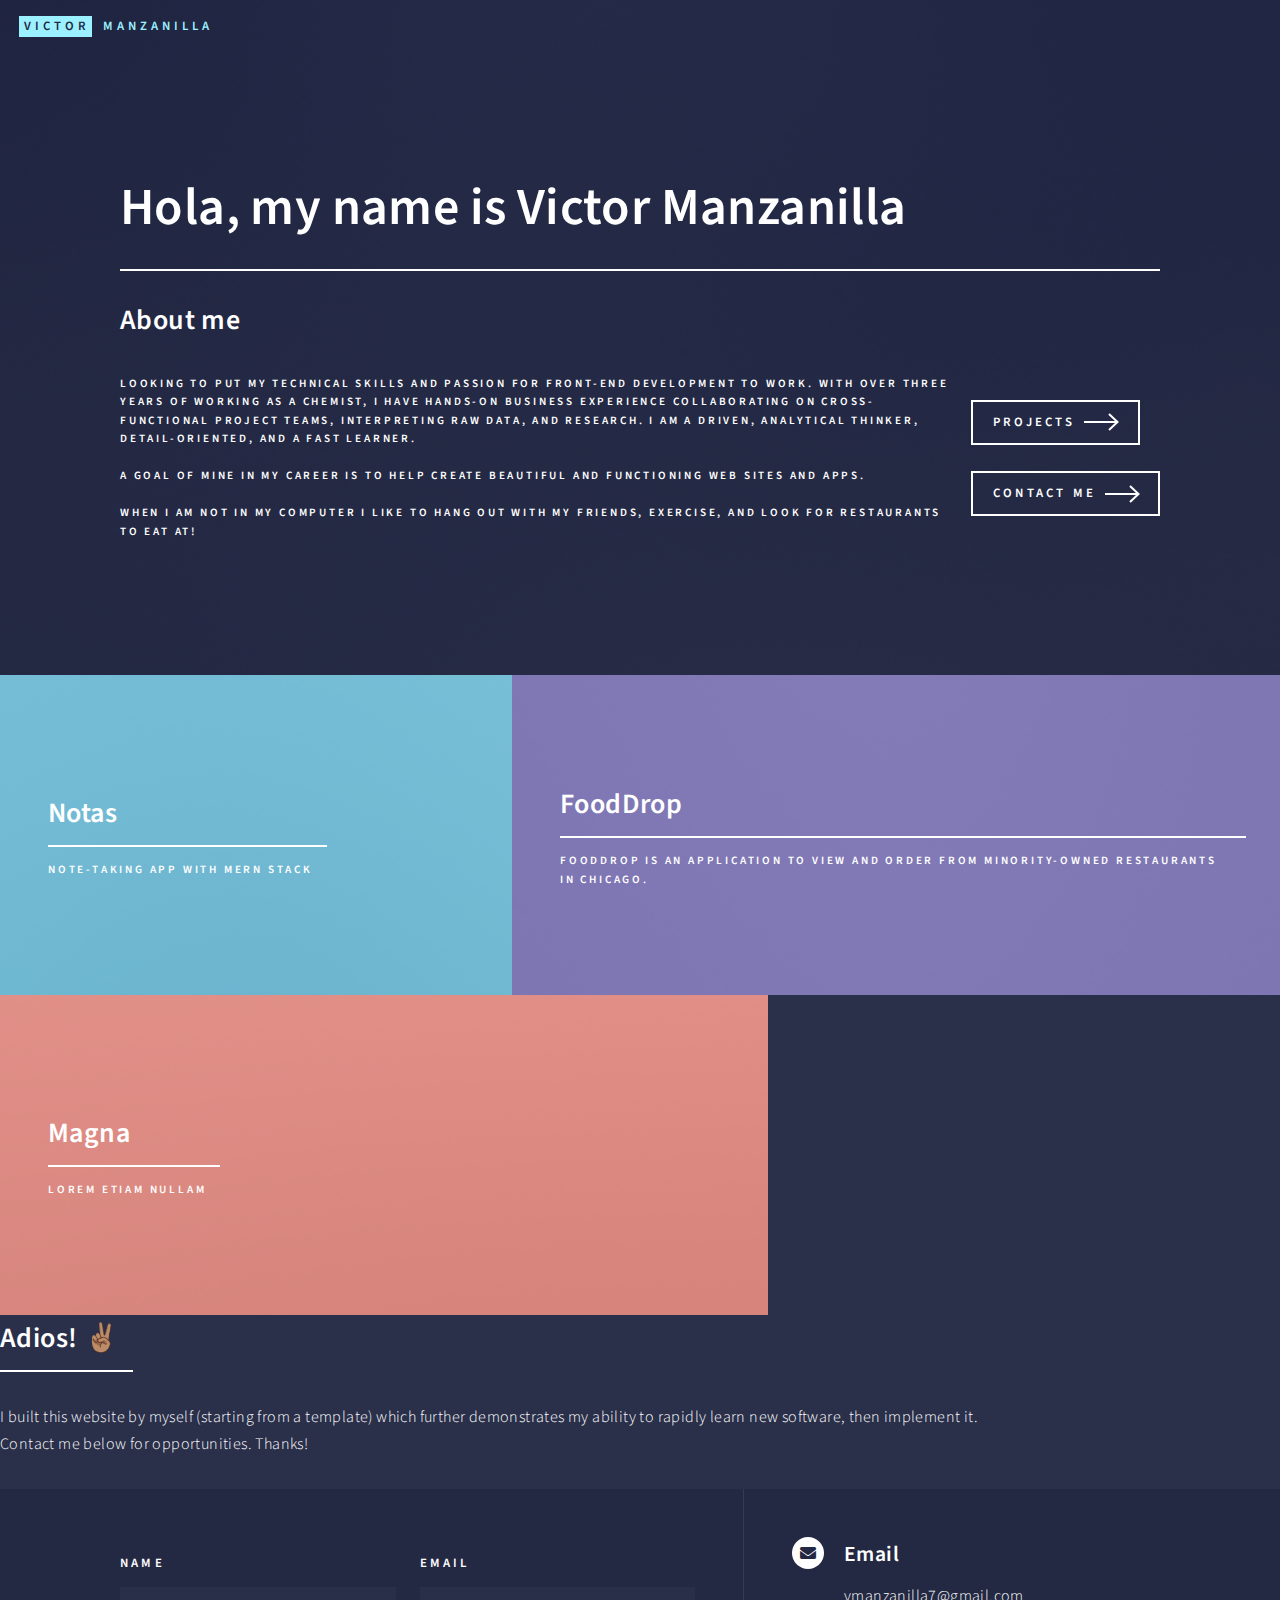
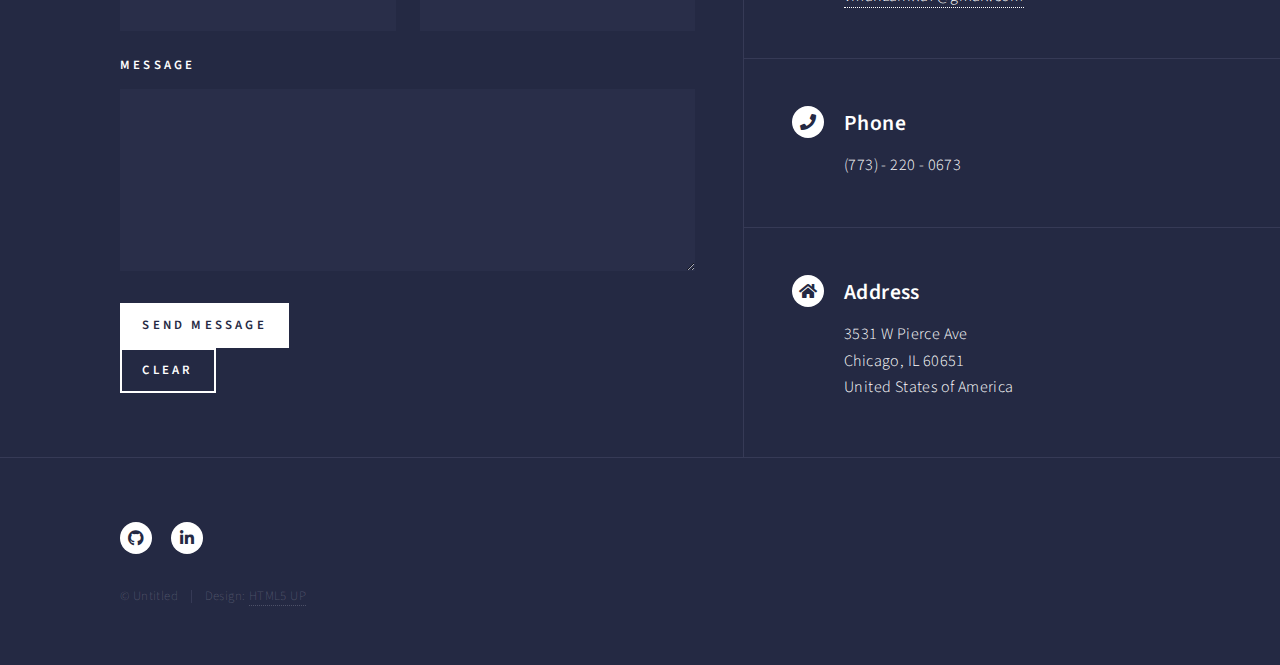
==== index.html @ 7b4463e6 "about me added" ====
<!DOCTYPE HTML>
<!--
	Forty by HTML5 UP
	html5up.net | @ajlkn
	Free for personal and commercial use under the CCA 3.0 license (html5up.net/license)
-->
<html>
	<head>
		<title>Victor Portfolio</title>
		<meta charset="utf-8" />
		<meta name="viewport" content="width=device-width, initial-scale=1, user-scalable=no" />
		<link rel="stylesheet" href="assets/css/main.css" />
		<noscript><link rel="stylesheet" href="assets/css/noscript.css" /></noscript>
	</head>
	<body class="is-preload">

		<!-- Wrapper -->
			<div id="wrapper">

				<!-- Header -->
					<header id="header" class="alt">
						<a href="index.html" class="logo"><strong>Victor</strong> <span>Manzanilla</span></a>
						
					</header>


				<!-- Banner -->
					<section id="banner" class="major">
						<div class="inner">
							<header class="major">
								<h1>Hola, my name is Victor Manzanilla</h1>
								<h2> About me</h2>
							</header>
							<div class="content">
								<p>Looking to put my technical skills and passion for Front-End Development to work. With over three years of working as a chemist, I have hands-on business experience collaborating on cross-functional project teams, interpreting raw data, and research. I am a driven, analytical thinker, detail-oriented, and a fast learner.
								<br/>
								<br/> 
								A goal of mine in my career is to help create beautiful and functioning web sites and apps.
								<br/>
								<br/>
								When I am not in my computer I like to hang out with my friends, exercise, and look for restaurants to eat at!
								</p>
									
								<ul class="actions">
									<li><a href="#one" class="button next scrolly">Projects</a></li>
									<br/>
									<li><a href="#contact" class="button next scrolly">Contact Me</a></li>
								</ul>
							</div>
						</div>
					</section>

				<!-- Main -->
					<div id="main">

						<!-- Projects -->
							<section id="one" class="tiles">
								<article>
									<span class="image">
										<img src="images/pic01.jpg" alt="" />
									</span>
									<header class="major">
										<h3><a href="notas.html" class="link">Notas</a></h3>
										<p>Note-taking app with MERN Stack</p>
									</header>
								</article>
								
								<article>
									<span class="image">
										<img src="images/pic02.jpg" alt="" />
									</span>
									<header class="major">
										<h3><a href="fooddrop.html" class="link">FoodDrop</a></h3>
										<p>Fooddrop is an application to view and order from minority-owned restaurants in Chicago.</p>
									</header>
								</article>

								<article>
									<span class="image">
										<img src="images/pic03.jpg" alt="" />
									</span>
									<header class="major">
										<h3><a href="landing.html" class="link">Magna</a></h3>
										<p>Lorem etiam nullam</p>
									</header>
								</article>

								<!-- <article>
									<span class="image">
										<img src="images/pic04.jpg" alt="" />
									</span>
									<header class="major">
										<h3><a href="landing.html" class="link">Ipsum</a></h3>
										<p>Nisl sed aliquam</p>
									</header>
								</article>
								<article>
									<span class="image">
										<img src="images/pic05.jpg" alt="" />
									</span>
									<header class="major">
										<h3><a href="landing.html" class="link">Consequat</a></h3>
										<p>Ipsum dolor sit amet</p>
									</header>
								</article>
								<article>
									<span class="image">
										<img src="images/pic06.jpg" alt="" />
									</span>
									<header class="major">
										<h3><a href="landing.html" class="link">Etiam</a></h3>
										<p>Feugiat amet tempus</p>
									</header>
								</article>
							</section> -->

						<!-- Adios -->
							<section id="two">
								<div class="inner">
									<header class="major">
										<h2>Adios! ✌🏽</h2>
									</header>
									<p>I built this website by myself (starting from a template) which further demonstrates my ability to rapidly learn new software, then implement it.
										<br>Contact me below for opportunities. Thanks!</p>
									
								</div>
							</section>

					</div>

				<!-- Contact -->
					<section id="contact">
						<div class="inner">
							<section>
								<form method="POST" action="mail.php">
									<div class="fields">
										<div class="field half">
											<label for="name">Name</label>
											<input type="text" name="name" id="name" />
										</div>
										<div class="field half">
											<label for="email">Email</label>
											<input type="text" name="email" id="email" />
										</div>
										<div class="field">
											<label for="message">Message</label>
											<textarea name="message" id="message" rows="6"></textarea>
										</div>
									</div>
									<ul class="actions">
										<li><input type="submit" value="Send Message" class="primary" /></li>
										<li><input type="reset" value="Clear" /></li>
									</ul>
								</form>
							</section>

							<section class="split">
								<section>
									<div class="contact-method">
										<span class="icon solid alt fa-envelope"></span>
										<h3>Email</h3>
										<a href="mailto:vmanzanilla7@gmail.com">vmanzanilla7@gmail.com</a>
									</div>
								</section>
								<section>
									<div class="contact-method">
										<span class="icon solid alt fa-phone"></span>
										<h3>Phone</h3>
										<span>(773) - 220 - 0673</span>
									</div>
								</section>
								<section>
									<div class="contact-method">
										<span class="icon solid alt fa-home"></span>
										<h3>Address</h3>
										<span>3531 W Pierce Ave<br />
										Chicago, IL 60651<br />
										United States of America</span>
									</div>
								</section>
							</section>
						</div>
					</section>

				<!-- Footer -->
					<footer id="footer">
						<div class="inner">
							<ul class="icons">
								<li><a href="#" class="icon brands alt fa-github"><span class="label">GitHub</span></a></li>
								<li><a href="#" class="icon brands alt fa-linkedin-in"><span class="label">LinkedIn</span></a></li>
							</ul>
							<ul class="copyright">
								<li>&copy; Untitled</li><li>Design: <a href="https://html5up.net">HTML5 UP</a></li>
							</ul>
						</div>
					</footer>

			</div>

		<!-- Scripts -->
			<script src="assets/js/jquery.min.js"></script>
			<script src="assets/js/jquery.scrolly.min.js"></script>
			<script src="assets/js/jquery.scrollex.min.js"></script>
			<script src="assets/js/browser.min.js"></script>
			<script src="assets/js/breakpoints.min.js"></script>
			<script src="assets/js/util.js"></script>
			<script src="assets/js/main.js"></script>

	</body>
</html>
---- assets/css/main.css ----
@import url(fontawesome-all.min.css);
@import url("https://fonts.googleapis.com/css?family=Source+Sans+Pro:300,300italic,600,600italic");



html, body, div, span, applet, object,
iframe, h1, h2, h3, h4, h5, h6, p, blockquote,
pre, a, abbr, acronym, address, big, cite,
code, del, dfn, em, img, ins, kbd, q, s, samp,
small, strike, strong, sub, sup, tt, var, b,
u, i, center, dl, dt, dd, ol, ul, li, fieldset,
form, label, legend, table, caption, tbody,
tfoot, thead, tr, th, td, article, aside,
canvas, details, embed, figure, figcaption,
footer, header, hgroup, menu, nav, output, ruby,
section, summary, time, mark, audio, video {
	margin: 0;
	padding: 0;
	border: 0;
	font-size: 100%;
	font: inherit;
	vertical-align: baseline;}

article, aside, details, figcaption, figure,
footer, header, hgroup, menu, nav, section {
	display: block;}

body {
	line-height: 1;
}

ol, ul {
	list-style: none;
}

blockquote, q {
	quotes: none;
}

	blockquote:before, blockquote:after, q:before, q:after {
		content: '';
		content: none;
	}

table {
	border-collapse: collapse;
	border-spacing: 0;
}

body {
	-webkit-text-size-adjust: none;
}

mark {
	background-color: transparent;
	color: inherit;
}

input::-moz-focus-inner {
	border: 0;
	padding: 0;
}

input, select, textarea {
	-moz-appearance: none;
	-webkit-appearance: none;
	-ms-appearance: none;
	appearance: none;
}

/* Basic */

	@-ms-viewport {
		width: device-width;
	}

	body {
		-ms-overflow-style: scrollbar;
	}

	@media screen and (max-width: 480px) {

		html, body {
			min-width: 320px;
		}

	}

	html {
		box-sizing: border-box;
	}

	*, *:before, *:after {
		box-sizing: inherit;
	}

	body {
		background: #242943;
	}

		body.is-preload *, body.is-preload *:before, body.is-preload *:after {
			-moz-animation: none !important;
			-webkit-animation: none !important;
			-ms-animation: none !important;
			animation: none !important;
			-moz-transition: none !important;
			-webkit-transition: none !important;
			-ms-transition: none !important;
			transition: none !important;
		}

/* Type */

	body, input, select, textarea {
		color: #ffffff;
		font-family: "Source Sans Pro", Helvetica, sans-serif;
		font-size: 17pt;
		font-weight: 300;
		letter-spacing: 0.025em;
		line-height: 1.65;
	}

		@media screen and (max-width: 1680px) {

			body, input, select, textarea {
				font-size: 14pt;
			}

		}

		@media screen and (max-width: 1280px) {

			body, input, select, textarea {
				font-size: 12pt;
			}

		}

		@media screen and (max-width: 360px) {

			body, input, select, textarea {
				font-size: 11pt;
			}

		}

	a {
		-moz-transition: color 0.2s ease-in-out, border-bottom-color 0.2s ease-in-out;
		-webkit-transition: color 0.2s ease-in-out, border-bottom-color 0.2s ease-in-out;
		-ms-transition: color 0.2s ease-in-out, border-bottom-color 0.2s ease-in-out;
		transition: color 0.2s ease-in-out, border-bottom-color 0.2s ease-in-out;
		border-bottom: dotted 1px;
		color: inherit;
		text-decoration: none;
	}

		a:hover {
			border-bottom-color: transparent;
			color: #9bf1ff !important;
		}

		a:active {
			color: #53e3fb !important;
		}

	strong, b {
		color: #ffffff;
		font-weight: 600;
	}

	em, i {
		font-style: italic;
	}

	p {
		margin: 0 0 2em 0;
	}

	h1, h2, h3, h4, h5, h6 {
		color: #ffffff;
		font-weight: 600;
		line-height: 1.65;
		margin: 0 0 1em 0;
	}

		h1 a, h2 a, h3 a, h4 a, h5 a, h6 a {
			color: inherit;
			border-bottom: 0;
			
		}

	h1 {
		font-size: 2.5em;
	}

	h2 {
		font-size: 1.75em;
	}

	h3 {
		font-size: 1.35em;
	}

	h4 {
		font-size: 1.1em;
	}

	h5 {
		font-size: 0.9em;
	}

	h6 {
		font-size: 0.7em;
	}

	@media screen and (max-width: 736px) {

		h1 {
			font-size: 2em;
		}

		h2 {
			font-size: 1.5em;
		}

		h3 {
			font-size: 1.25em;
		}

	}

	sub {
		font-size: 0.8em;
		position: relative;
		top: 0.5em;
	}

	sup {
		font-size: 0.8em;
		position: relative;
		top: -0.5em;
	}

	blockquote {
		border-left: solid 4px rgba(212, 212, 255, 0.1);
		font-style: italic;
		margin: 0 0 2em 0;
		padding: 0.5em 0 0.5em 2em;
	}

	code {
		background: rgba(212, 212, 255, 0.035);
		font-family: "Courier New", monospace;
		font-size: 0.9em;
		margin: 0 0.25em;
		padding: 0.25em 0.65em;
	}

	pre {
		-webkit-overflow-scrolling: touch;
		font-family: "Courier New", monospace;
		font-size: 0.9em;
		margin: 0 0 2em 0;
	}

		pre code {
			display: block;
			line-height: 1.75;
			padding: 1em 1.5em;
			overflow-x: auto;
		}

	hr {
		border: 0;
		border-bottom: solid 1px rgba(212, 212, 255, 0.1);
		margin: 2em 0;
	}

		hr.major {
			margin: 3em 0;
		}

	.align-left {
		text-align: left;
	}

	.align-center {
		text-align: center;
	}

	.align-right {
		text-align: right;
	}

/* Row */

	.row {
		display: flex;
		flex-wrap: wrap;
		box-sizing: border-box;
		align-items: stretch;
	}

		.row > * {
			box-sizing: border-box;
		}

		.row.gtr-uniform > * > :last-child {
			margin-bottom: 0;
		}

		.row.aln-left {
			justify-content: flex-start;
		}

		.row.aln-center {
			justify-content: center;
		}

		.row.aln-right {
			justify-content: flex-end;
		}

		.row.aln-top {
			align-items: flex-start;
		}

		.row.aln-middle {
			align-items: center;
		}

		.row.aln-bottom {
			align-items: flex-end;
		}

		.row > .imp {
			order: -1;
		}

		.row > .col-1 {
			width: 8.33333%;
		}

		.row > .off-1 {
			margin-left: 8.33333%;
		}

		.row > .col-2 {
			width: 16.66667%;
		}

		.row > .off-2 {
			margin-left: 16.66667%;
		}

		.row > .col-3 {
			width: 25%;
		}

		.row > .off-3 {
			margin-left: 25%;
		}

		.row > .col-4 {
			width: 33.33333%;
		}

		.row > .off-4 {
			margin-left: 33.33333%;
		}

		.row > .col-5 {
			width: 41.66667%;
		}

		.row > .off-5 {
			margin-left: 41.66667%;
		}

		.row > .col-6 {
			width: 50%;
		}

		.row > .off-6 {
			margin-left: 50%;
		}

		.row > .col-7 {
			width: 58.33333%;
		}

		.row > .off-7 {
			margin-left: 58.33333%;
		}

		.row > .col-8 {
			width: 66.66667%;
		}

		.row > .off-8 {
			margin-left: 66.66667%;
		}

		.row > .col-9 {
			width: 75%;
		}

		.row > .off-9 {
			margin-left: 75%;
		}

		.row > .col-10 {
			width: 83.33333%;
		}

		.row > .off-10 {
			margin-left: 83.33333%;
		}

		.row > .col-11 {
			width: 91.66667%;
		}

		.row > .off-11 {
			margin-left: 91.66667%;
		}

		.row > .col-12 {
			width: 100%;
		}

		.row > .off-12 {
			margin-left: 100%;
		}

		.row.gtr-0 {
			margin-top: 0;
			margin-left: 0em;
		}

			.row.gtr-0 > * {
				padding: 0 0 0 0em;
			}

			.row.gtr-0.gtr-uniform {
				margin-top: 0em;
			}

				.row.gtr-0.gtr-uniform > * {
					padding-top: 0em;
				}

		.row.gtr-25 {
			margin-top: 0;
			margin-left: -0.5em;
		}

			.row.gtr-25 > * {
				padding: 0 0 0 0.5em;
			}

			.row.gtr-25.gtr-uniform {
				margin-top: -0.5em;
			}

				.row.gtr-25.gtr-uniform > * {
					padding-top: 0.5em;
				}

		.row.gtr-50 {
			margin-top: 0;
			margin-left: -1em;
		}

			.row.gtr-50 > * {
				padding: 0 0 0 1em;
			}

			.row.gtr-50.gtr-uniform {
				margin-top: -1em;
			}

				.row.gtr-50.gtr-uniform > * {
					padding-top: 1em;
				}

		.row {
			margin-top: 0;
			margin-left: -2em;
		}

			.row > * {
				padding: 0 0 0 2em;
			}

			.row.gtr-uniform {
				margin-top: -2em;
			}

				.row.gtr-uniform > * {
					padding-top: 2em;
				}

		.row.gtr-150 {
			margin-top: 0;
			margin-left: -3em;
		}

			.row.gtr-150 > * {
				padding: 0 0 0 3em;
			}

			.row.gtr-150.gtr-uniform {
				margin-top: -3em;
			}

				.row.gtr-150.gtr-uniform > * {
					padding-top: 3em;
				}

		.row.gtr-200 {
			margin-top: 0;
			margin-left: -4em;
		}

			.row.gtr-200 > * {
				padding: 0 0 0 4em;
			}

			.row.gtr-200.gtr-uniform {
				margin-top: -4em;
			}

				.row.gtr-200.gtr-uniform > * {
					padding-top: 4em;
				}

		@media screen and (max-width: 1680px) {

			.row {
				display: flex;
				flex-wrap: wrap;
				box-sizing: border-box;
				align-items: stretch;
			}

				.row > * {
					box-sizing: border-box;
				}

				.row.gtr-uniform > * > :last-child {
					margin-bottom: 0;
				}

				.row.aln-left {
					justify-content: flex-start;
				}

				.row.aln-center {
					justify-content: center;
				}

				.row.aln-right {
					justify-content: flex-end;
				}

				.row.aln-top {
					align-items: flex-start;
				}

				.row.aln-middle {
					align-items: center;
				}

				.row.aln-bottom {
					align-items: flex-end;
				}

				.row > .imp-xlarge {
					order: -1;
				}

				.row > .col-1-xlarge {
					width: 8.33333%;
				}

				.row > .off-1-xlarge {
					margin-left: 8.33333%;
				}

				.row > .col-2-xlarge {
					width: 16.66667%;
				}

				.row > .off-2-xlarge {
					margin-left: 16.66667%;
				}

				.row > .col-3-xlarge {
					width: 25%;
				}

				.row > .off-3-xlarge {
					margin-left: 25%;
				}

				.row > .col-4-xlarge {
					width: 33.33333%;
				}

				.row > .off-4-xlarge {
					margin-left: 33.33333%;
				}

				.row > .col-5-xlarge {
					width: 41.66667%;
				}

				.row > .off-5-xlarge {
					margin-left: 41.66667%;
				}

				.row > .col-6-xlarge {
					width: 50%;
				}

				.row > .off-6-xlarge {
					margin-left: 50%;
				}

				.row > .col-7-xlarge {
					width: 58.33333%;
				}

				.row > .off-7-xlarge {
					margin-left: 58.33333%;
				}

				.row > .col-8-xlarge {
					width: 66.66667%;
				}

				.row > .off-8-xlarge {
					margin-left: 66.66667%;
				}

				.row > .col-9-xlarge {
					width: 75%;
				}

				.row > .off-9-xlarge {
					margin-left: 75%;
				}

				.row > .col-10-xlarge {
					width: 83.33333%;
				}

				.row > .off-10-xlarge {
					margin-left: 83.33333%;
				}

				.row > .col-11-xlarge {
					width: 91.66667%;
				}

				.row > .off-11-xlarge {
					margin-left: 91.66667%;
				}

				.row > .col-12-xlarge {
					width: 100%;
				}

				.row > .off-12-xlarge {
					margin-left: 100%;
				}

				.row.gtr-0 {
					margin-top: 0;
					margin-left: 0em;
				}

					.row.gtr-0 > * {
						padding: 0 0 0 0em;
					}

					.row.gtr-0.gtr-uniform {
						margin-top: 0em;
					}

						.row.gtr-0.gtr-uniform > * {
							padding-top: 0em;
						}

				.row.gtr-25 {
					margin-top: 0;
					margin-left: -0.5em;
				}

					.row.gtr-25 > * {
						padding: 0 0 0 0.5em;
					}

					.row.gtr-25.gtr-uniform {
						margin-top: -0.5em;
					}

						.row.gtr-25.gtr-uniform > * {
							padding-top: 0.5em;
						}

				.row.gtr-50 {
					margin-top: 0;
					margin-left: -1em;
				}

					.row.gtr-50 > * {
						padding: 0 0 0 1em;
					}

					.row.gtr-50.gtr-uniform {
						margin-top: -1em;
					}

						.row.gtr-50.gtr-uniform > * {
							padding-top: 1em;
						}

				.row {
					margin-top: 0;
					margin-left: -2em;
				}

					.row > * {
						padding: 0 0 0 2em;
					}

					.row.gtr-uniform {
						margin-top: -2em;
					}

						.row.gtr-uniform > * {
							padding-top: 2em;
						}

				.row.gtr-150 {
					margin-top: 0;
					margin-left: -3em;
				}

					.row.gtr-150 > * {
						padding: 0 0 0 3em;
					}

					.row.gtr-150.gtr-uniform {
						margin-top: -3em;
					}

						.row.gtr-150.gtr-uniform > * {
							padding-top: 3em;
						}

				.row.gtr-200 {
					margin-top: 0;
					margin-left: -4em;
				}

					.row.gtr-200 > * {
						padding: 0 0 0 4em;
					}

					.row.gtr-200.gtr-uniform {
						margin-top: -4em;
					}

						.row.gtr-200.gtr-uniform > * {
							padding-top: 4em;
						}

		}

		@media screen and (max-width: 1280px) {

			.row {
				display: flex;
				flex-wrap: wrap;
				box-sizing: border-box;
				align-items: stretch;
			}

				.row > * {
					box-sizing: border-box;
				}

				.row.gtr-uniform > * > :last-child {
					margin-bottom: 0;
				}

				.row.aln-left {
					justify-content: flex-start;
				}

				.row.aln-center {
					justify-content: center;
				}

				.row.aln-right {
					justify-content: flex-end;
				}

				.row.aln-top {
					align-items: flex-start;
				}

				.row.aln-middle {
					align-items: center;
				}

				.row.aln-bottom {
					align-items: flex-end;
				}

				.row > .imp-large {
					order: -1;
				}

				.row > .col-1-large {
					width: 8.33333%;
				}

				.row > .off-1-large {
					margin-left: 8.33333%;
				}

				.row > .col-2-large {
					width: 16.66667%;
				}

				.row > .off-2-large {
					margin-left: 16.66667%;
				}

				.row > .col-3-large {
					width: 25%;
				}

				.row > .off-3-large {
					margin-left: 25%;
				}

				.row > .col-4-large {
					width: 33.33333%;
				}

				.row > .off-4-large {
					margin-left: 33.33333%;
				}

				.row > .col-5-large {
					width: 41.66667%;
				}

				.row > .off-5-large {
					margin-left: 41.66667%;
				}

				.row > .col-6-large {
					width: 50%;
				}

				.row > .off-6-large {
					margin-left: 50%;
				}

				.row > .col-7-large {
					width: 58.33333%;
				}

				.row > .off-7-large {
					margin-left: 58.33333%;
				}

				.row > .col-8-large {
					width: 66.66667%;
				}

				.row > .off-8-large {
					margin-left: 66.66667%;
				}

				.row > .col-9-large {
					width: 75%;
				}

				.row > .off-9-large {
					margin-left: 75%;
				}

				.row > .col-10-large {
					width: 83.33333%;
				}

				.row > .off-10-large {
					margin-left: 83.33333%;
				}

				.row > .col-11-large {
					width: 91.66667%;
				}

				.row > .off-11-large {
					margin-left: 91.66667%;
				}

				.row > .col-12-large {
					width: 100%;
				}

				.row > .off-12-large {
					margin-left: 100%;
				}

				.row.gtr-0 {
					margin-top: 0;
					margin-left: 0em;
				}

					.row.gtr-0 > * {
						padding: 0 0 0 0em;
					}

					.row.gtr-0.gtr-uniform {
						margin-top: 0em;
					}

						.row.gtr-0.gtr-uniform > * {
							padding-top: 0em;
						}

				.row.gtr-25 {
					margin-top: 0;
					margin-left: -0.375em;
				}

					.row.gtr-25 > * {
						padding: 0 0 0 0.375em;
					}

					.row.gtr-25.gtr-uniform {
						margin-top: -0.375em;
					}

						.row.gtr-25.gtr-uniform > * {
							padding-top: 0.375em;
						}

				.row.gtr-50 {
					margin-top: 0;
					margin-left: -0.75em;
				}

					.row.gtr-50 > * {
						padding: 0 0 0 0.75em;
					}

					.row.gtr-50.gtr-uniform {
						margin-top: -0.75em;
					}

						.row.gtr-50.gtr-uniform > * {
							padding-top: 0.75em;
						}

				.row {
					margin-top: 0;
					margin-left: -1.5em;
				}

					.row > * {
						padding: 0 0 0 1.5em;
					}

					.row.gtr-uniform {
						margin-top: -1.5em;
					}

						.row.gtr-uniform > * {
							padding-top: 1.5em;
						}

				.row.gtr-150 {
					margin-top: 0;
					margin-left: -2.25em;
				}

					.row.gtr-150 > * {
						padding: 0 0 0 2.25em;
					}

					.row.gtr-150.gtr-uniform {
						margin-top: -2.25em;
					}

						.row.gtr-150.gtr-uniform > * {
							padding-top: 2.25em;
						}

				.row.gtr-200 {
					margin-top: 0;
					margin-left: -3em;
				}

					.row.gtr-200 > * {
						padding: 0 0 0 3em;
					}

					.row.gtr-200.gtr-uniform {
						margin-top: -3em;
					}

						.row.gtr-200.gtr-uniform > * {
							padding-top: 3em;
						}

		}

		@media screen and (max-width: 980px) {

			.row {
				display: flex;
				flex-wrap: wrap;
				box-sizing: border-box;
				align-items: stretch;
			}

				.row > * {
					box-sizing: border-box;
				}

				.row.gtr-uniform > * > :last-child {
					margin-bottom: 0;
				}

				.row.aln-left {
					justify-content: flex-start;
				}

				.row.aln-center {
					justify-content: center;
				}

				.row.aln-right {
					justify-content: flex-end;
				}

				.row.aln-top {
					align-items: flex-start;
				}

				.row.aln-middle {
					align-items: center;
				}

				.row.aln-bottom {
					align-items: flex-end;
				}

				.row > .imp-medium {
					order: -1;
				}

				.row > .col-1-medium {
					width: 8.33333%;
				}

				.row > .off-1-medium {
					margin-left: 8.33333%;
				}

				.row > .col-2-medium {
					width: 16.66667%;
				}

				.row > .off-2-medium {
					margin-left: 16.66667%;
				}

				.row > .col-3-medium {
					width: 25%;
				}

				.row > .off-3-medium {
					margin-left: 25%;
				}

				.row > .col-4-medium {
					width: 33.33333%;
				}

				.row > .off-4-medium {
					margin-left: 33.33333%;
				}

				.row > .col-5-medium {
					width: 41.66667%;
				}

				.row > .off-5-medium {
					margin-left: 41.66667%;
				}

				.row > .col-6-medium {
					width: 50%;
				}

				.row > .off-6-medium {
					margin-left: 50%;
				}

				.row > .col-7-medium {
					width: 58.33333%;
				}

				.row > .off-7-medium {
					margin-left: 58.33333%;
				}

				.row > .col-8-medium {
					width: 66.66667%;
				}

				.row > .off-8-medium {
					margin-left: 66.66667%;
				}

				.row > .col-9-medium {
					width: 75%;
				}

				.row > .off-9-medium {
					margin-left: 75%;
				}

				.row > .col-10-medium {
					width: 83.33333%;
				}

				.row > .off-10-medium {
					margin-left: 83.33333%;
				}

				.row > .col-11-medium {
					width: 91.66667%;
				}

				.row > .off-11-medium {
					margin-left: 91.66667%;
				}

				.row > .col-12-medium {
					width: 100%;
				}

				.row > .off-12-medium {
					margin-left: 100%;
				}

				.row.gtr-0 {
					margin-top: 0;
					margin-left: 0em;
				}

					.row.gtr-0 > * {
						padding: 0 0 0 0em;
					}

					.row.gtr-0.gtr-uniform {
						margin-top: 0em;
					}

						.row.gtr-0.gtr-uniform > * {
							padding-top: 0em;
						}

				.row.gtr-25 {
					margin-top: 0;
					margin-left: -0.375em;
				}

					.row.gtr-25 > * {
						padding: 0 0 0 0.375em;
					}

					.row.gtr-25.gtr-uniform {
						margin-top: -0.375em;
					}

						.row.gtr-25.gtr-uniform > * {
							padding-top: 0.375em;
						}

				.row.gtr-50 {
					margin-top: 0;
					margin-left: -0.75em;
				}

					.row.gtr-50 > * {
						padding: 0 0 0 0.75em;
					}

					.row.gtr-50.gtr-uniform {
						margin-top: -0.75em;
					}

						.row.gtr-50.gtr-uniform > * {
							padding-top: 0.75em;
						}

				.row {
					margin-top: 0;
					margin-left: -1.5em;
				}

					.row > * {
						padding: 0 0 0 1.5em;
					}

					.row.gtr-uniform {
						margin-top: -1.5em;
					}

						.row.gtr-uniform > * {
							padding-top: 1.5em;
						}

				.row.gtr-150 {
					margin-top: 0;
					margin-left: -2.25em;
				}

					.row.gtr-150 > * {
						padding: 0 0 0 2.25em;
					}

					.row.gtr-150.gtr-uniform {
						margin-top: -2.25em;
					}

						.row.gtr-150.gtr-uniform > * {
							padding-top: 2.25em;
						}

				.row.gtr-200 {
					margin-top: 0;
					margin-left: -3em;
				}

					.row.gtr-200 > * {
						padding: 0 0 0 3em;
					}

					.row.gtr-200.gtr-uniform {
						margin-top: -3em;
					}

						.row.gtr-200.gtr-uniform > * {
							padding-top: 3em;
						}

		}

		@media screen and (max-width: 736px) {

			.row {
				display: flex;
				flex-wrap: wrap;
				box-sizing: border-box;
				align-items: stretch;
			}

				.row > * {
					box-sizing: border-box;
				}

				.row.gtr-uniform > * > :last-child {
					margin-bottom: 0;
				}

				.row.aln-left {
					justify-content: flex-start;
				}

				.row.aln-center {
					justify-content: center;
				}

				.row.aln-right {
					justify-content: flex-end;
				}

				.row.aln-top {
					align-items: flex-start;
				}

				.row.aln-middle {
					align-items: center;
				}

				.row.aln-bottom {
					align-items: flex-end;
				}

				.row > .imp-small {
					order: -1;
				}

				.row > .col-1-small {
					width: 8.33333%;
				}

				.row > .off-1-small {
					margin-left: 8.33333%;
				}

				.row > .col-2-small {
					width: 16.66667%;
				}

				.row > .off-2-small {
					margin-left: 16.66667%;
				}

				.row > .col-3-small {
					width: 25%;
				}

				.row > .off-3-small {
					margin-left: 25%;
				}

				.row > .col-4-small {
					width: 33.33333%;
				}

				.row > .off-4-small {
					margin-left: 33.33333%;
				}

				.row > .col-5-small {
					width: 41.66667%;
				}

				.row > .off-5-small {
					margin-left: 41.66667%;
				}

				.row > .col-6-small {
					width: 50%;
				}

				.row > .off-6-small {
					margin-left: 50%;
				}

				.row > .col-7-small {
					width: 58.33333%;
				}

				.row > .off-7-small {
					margin-left: 58.33333%;
				}

				.row > .col-8-small {
					width: 66.66667%;
				}

				.row > .off-8-small {
					margin-left: 66.66667%;
				}

				.row > .col-9-small {
					width: 75%;
				}

				.row > .off-9-small {
					margin-left: 75%;
				}

				.row > .col-10-small {
					width: 83.33333%;
				}

				.row > .off-10-small {
					margin-left: 83.33333%;
				}

				.row > .col-11-small {
					width: 91.66667%;
				}

				.row > .off-11-small {
					margin-left: 91.66667%;
				}

				.row > .col-12-small {
					width: 100%;
				}

				.row > .off-12-small {
					margin-left: 100%;
				}

				.row.gtr-0 {
					margin-top: 0;
					margin-left: 0em;
				}

					.row.gtr-0 > * {
						padding: 0 0 0 0em;
					}

					.row.gtr-0.gtr-uniform {
						margin-top: 0em;
					}

						.row.gtr-0.gtr-uniform > * {
							padding-top: 0em;
						}

				.row.gtr-25 {
					margin-top: 0;
					margin-left: -0.3125em;
				}

					.row.gtr-25 > * {
						padding: 0 0 0 0.3125em;
					}

					.row.gtr-25.gtr-uniform {
						margin-top: -0.3125em;
					}

						.row.gtr-25.gtr-uniform > * {
							padding-top: 0.3125em;
						}

				.row.gtr-50 {
					margin-top: 0;
					margin-left: -0.625em;
				}

					.row.gtr-50 > * {
						padding: 0 0 0 0.625em;
					}

					.row.gtr-50.gtr-uniform {
						margin-top: -0.625em;
					}

						.row.gtr-50.gtr-uniform > * {
							padding-top: 0.625em;
						}

				.row {
					margin-top: 0;
					margin-left: -1.25em;
				}

					.row > * {
						padding: 0 0 0 1.25em;
					}

					.row.gtr-uniform {
						margin-top: -1.25em;
					}

						.row.gtr-uniform > * {
							padding-top: 1.25em;
						}

				.row.gtr-150 {
					margin-top: 0;
					margin-left: -1.875em;
				}

					.row.gtr-150 > * {
						padding: 0 0 0 1.875em;
					}

					.row.gtr-150.gtr-uniform {
						margin-top: -1.875em;
					}

						.row.gtr-150.gtr-uniform > * {
							padding-top: 1.875em;
						}

				.row.gtr-200 {
					margin-top: 0;
					margin-left: -2.5em;
				}

					.row.gtr-200 > * {
						padding: 0 0 0 2.5em;
					}

					.row.gtr-200.gtr-uniform {
						margin-top: -2.5em;
					}

						.row.gtr-200.gtr-uniform > * {
							padding-top: 2.5em;
						}

		}

		@media screen and (max-width: 480px) {

			.row {
				display: flex;
				flex-wrap: wrap;
				box-sizing: border-box;
				align-items: stretch;
			}

				.row > * {
					box-sizing: border-box;
				}

				.row.gtr-uniform > * > :last-child {
					margin-bottom: 0;
				}

				.row.aln-left {
					justify-content: flex-start;
				}

				.row.aln-center {
					justify-content: center;
				}

				.row.aln-right {
					justify-content: flex-end;
				}

				.row.aln-top {
					align-items: flex-start;
				}

				.row.aln-middle {
					align-items: center;
				}

				.row.aln-bottom {
					align-items: flex-end;
				}

				.row > .imp-xsmall {
					order: -1;
				}

				.row > .col-1-xsmall {
					width: 8.33333%;
				}

				.row > .off-1-xsmall {
					margin-left: 8.33333%;
				}

				.row > .col-2-xsmall {
					width: 16.66667%;
				}

				.row > .off-2-xsmall {
					margin-left: 16.66667%;
				}

				.row > .col-3-xsmall {
					width: 25%;
				}

				.row > .off-3-xsmall {
					margin-left: 25%;
				}

				.row > .col-4-xsmall {
					width: 33.33333%;
				}

				.row > .off-4-xsmall {
					margin-left: 33.33333%;
				}

				.row > .col-5-xsmall {
					width: 41.66667%;
				}

				.row > .off-5-xsmall {
					margin-left: 41.66667%;
				}

				.row > .col-6-xsmall {
					width: 50%;
				}

				.row > .off-6-xsmall {
					margin-left: 50%;
				}

				.row > .col-7-xsmall {
					width: 58.33333%;
				}

				.row > .off-7-xsmall {
					margin-left: 58.33333%;
				}

				.row > .col-8-xsmall {
					width: 66.66667%;
				}

				.row > .off-8-xsmall {
					margin-left: 66.66667%;
				}

				.row > .col-9-xsmall {
					width: 75%;
				}

				.row > .off-9-xsmall {
					margin-left: 75%;
				}

				.row > .col-10-xsmall {
					width: 83.33333%;
				}

				.row > .off-10-xsmall {
					margin-left: 83.33333%;
				}

				.row > .col-11-xsmall {
					width: 91.66667%;
				}

				.row > .off-11-xsmall {
					margin-left: 91.66667%;
				}

				.row > .col-12-xsmall {
					width: 100%;
				}

				.row > .off-12-xsmall {
					margin-left: 100%;
				}

				.row.gtr-0 {
					margin-top: 0;
					margin-left: 0em;
				}

					.row.gtr-0 > * {
						padding: 0 0 0 0em;
					}

					.row.gtr-0.gtr-uniform {
						margin-top: 0em;
					}

						.row.gtr-0.gtr-uniform > * {
							padding-top: 0em;
						}

				.row.gtr-25 {
					margin-top: 0;
					margin-left: -0.3125em;
				}

					.row.gtr-25 > * {
						padding: 0 0 0 0.3125em;
					}

					.row.gtr-25.gtr-uniform {
						margin-top: -0.3125em;
					}

						.row.gtr-25.gtr-uniform > * {
							padding-top: 0.3125em;
						}

				.row.gtr-50 {
					margin-top: 0;
					margin-left: -0.625em;
				}

					.row.gtr-50 > * {
						padding: 0 0 0 0.625em;
					}

					.row.gtr-50.gtr-uniform {
						margin-top: -0.625em;
					}

						.row.gtr-50.gtr-uniform > * {
							padding-top: 0.625em;
						}

				.row {
					margin-top: 0;
					margin-left: -1.25em;
				}

					.row > * {
						padding: 0 0 0 1.25em;
					}

					.row.gtr-uniform {
						margin-top: -1.25em;
					}

						.row.gtr-uniform > * {
							padding-top: 1.25em;
						}

				.row.gtr-150 {
					margin-top: 0;
					margin-left: -1.875em;
				}

					.row.gtr-150 > * {
						padding: 0 0 0 1.875em;
					}

					.row.gtr-150.gtr-uniform {
						margin-top: -1.875em;
					}

						.row.gtr-150.gtr-uniform > * {
							padding-top: 1.875em;
						}

				.row.gtr-200 {
					margin-top: 0;
					margin-left: -2.5em;
				}

					.row.gtr-200 > * {
						padding: 0 0 0 2.5em;
					}

					.row.gtr-200.gtr-uniform {
						margin-top: -2.5em;
					}

						.row.gtr-200.gtr-uniform > * {
							padding-top: 2.5em;
						}

		}

/* Section/Article */

	section.special, article.special {
		text-align: center;
	}

	header.major {
		width: -moz-max-content;
		width: -webkit-max-content;
		width: -ms-max-content;
		width: max-content;
		margin-bottom: 2em;
	}

		header.major > :first-child {
			margin-bottom: 0;
			width: calc(100% + 0.5em);
		}

			header.major > :first-child:after {
				content: '';
				background-color: #ffffff;
				display: block;
				height: 2px;
				margin: 0.325em 0 0.5em 0;
				width: 100%;
			}

		header.major > p {
			font-size: 0.7em;
			font-weight: 600;
			letter-spacing: 0.25em;
			margin-bottom: 0;
			text-transform: uppercase;
		}

		body.is-ie header.major > :first-child:after {
			max-width: 9em;
		}

		body.is-ie header.major > h1:after {
			max-width: 100% !important;
		}

	@media screen and (max-width: 736px) {

		header.major > p br {
			display: none;
		}

	}

/* Form */

	form {
		margin: 0 0 2em 0;
	}

		form > :last-child {
			margin-bottom: 0;
		}

		form > .fields {
			display: -moz-flex;
			display: -webkit-flex;
			display: -ms-flex;
			display: flex;
			-moz-flex-wrap: wrap;
			-webkit-flex-wrap: wrap;
			-ms-flex-wrap: wrap;
			flex-wrap: wrap;
			width: calc(100% + 3em);
			margin: -1.5em 0 2em -1.5em;
		}

			form > .fields > .field {
				-moz-flex-grow: 0;
				-webkit-flex-grow: 0;
				-ms-flex-grow: 0;
				flex-grow: 0;
				-moz-flex-shrink: 0;
				-webkit-flex-shrink: 0;
				-ms-flex-shrink: 0;
				flex-shrink: 0;
				padding: 1.5em 0 0 1.5em;
				width: calc(100% - 1.5em);
			}

				form > .fields > .field.half {
					width: calc(50% - 0.75em);
				}

				form > .fields > .field.third {
					width: calc(100%/3 - 0.5em);
				}

				form > .fields > .field.quarter {
					width: calc(25% - 0.375em);
				}

		@media screen and (max-width: 480px) {

			form > .fields {
				width: calc(100% + 3em);
				margin: -1.5em 0 2em -1.5em;
			}

				form > .fields > .field {
					padding: 1.5em 0 0 1.5em;
					width: calc(100% - 1.5em);
				}

					form > .fields > .field.half {
						width: calc(100% - 1.5em);
					}

					form > .fields > .field.third {
						width: calc(100% - 1.5em);
					}

					form > .fields > .field.quarter {
						width: calc(100% - 1.5em);
					}

		}

	label {
		color: #ffffff;
		display: block;
		font-size: 0.8em;
		font-weight: 600;
		letter-spacing: 0.25em;
		margin: 0 0 1em 0;
		text-transform: uppercase;
	}

	input[type="text"],
	input[type="password"],
	input[type="email"],
	input[type="tel"],
	input[type="search"],
	input[type="url"],
	select,
	textarea {
		-moz-appearance: none;
		-webkit-appearance: none;
		-ms-appearance: none;
		appearance: none;
		background: rgba(212, 212, 255, 0.035);
		border: none;
		border-radius: 0;
		color: inherit;
		display: block;
		outline: 0;
		padding: 0 1em;
		text-decoration: none;
		width: 100%;
	}

		input[type="text"]:invalid,
		input[type="password"]:invalid,
		input[type="email"]:invalid,
		input[type="tel"]:invalid,
		input[type="search"]:invalid,
		input[type="url"]:invalid,
		select:invalid,
		textarea:invalid {
			box-shadow: none;
		}

		input[type="text"]:focus,
		input[type="password"]:focus,
		input[type="email"]:focus,
		input[type="tel"]:focus,
		input[type="search"]:focus,
		input[type="url"]:focus,
		select:focus,
		textarea:focus {
			border-color: #9bf1ff;
			box-shadow: 0 0 0 2px #9bf1ff;
		}

	select {
		background-image: url("data:image/svg+xml;charset=utf8,%3Csvg xmlns='http://www.w3.org/2000/svg' width='40' height='40' preserveAspectRatio='none' viewBox='0 0 40 40'%3E%3Cpath d='M9.4,12.3l10.4,10.4l10.4-10.4c0.2-0.2,0.5-0.4,0.9-0.4c0.3,0,0.6,0.1,0.9,0.4l3.3,3.3c0.2,0.2,0.4,0.5,0.4,0.9 c0,0.4-0.1,0.6-0.4,0.9L20.7,31.9c-0.2,0.2-0.5,0.4-0.9,0.4c-0.3,0-0.6-0.1-0.9-0.4L4.3,17.3c-0.2-0.2-0.4-0.5-0.4-0.9 c0-0.4,0.1-0.6,0.4-0.9l3.3-3.3c0.2-0.2,0.5-0.4,0.9-0.4S9.1,12.1,9.4,12.3z' fill='rgba(212, 212, 255, 0.1)' /%3E%3C/svg%3E");
		background-size: 1.25rem;
		background-repeat: no-repeat;
		background-position: calc(100% - 1rem) center;
		height: 2.75em;
		padding-right: 2.75em;
		text-overflow: ellipsis;
	}

		select option {
			color: #ffffff;
			background: #242943;
		}

		select:focus::-ms-value {
			background-color: transparent;
		}

		select::-ms-expand {
			display: none;
		}

	input[type="text"],
	input[type="password"],
	input[type="email"],
	input[type="tel"],
	input[type="search"],
	input[type="url"],
	select {
		height: 2.75em;
	}

	textarea {
		padding: 0.75em 1em;
	}

	input[type="checkbox"],
	input[type="radio"] {
		-moz-appearance: none;
		-webkit-appearance: none;
		-ms-appearance: none;
		appearance: none;
		display: block;
		float: left;
		margin-right: -2em;
		opacity: 0;
		width: 1em;
		z-index: -1;
	}

		input[type="checkbox"] + label,
		input[type="radio"] + label {
			text-decoration: none;
			color: #ffffff;
			cursor: pointer;
			display: inline-block;
			font-weight: 300;
			padding-left: 2.65em;
			padding-right: 0.75em;
			position: relative;
		}

			input[type="checkbox"] + label:before,
			input[type="radio"] + label:before {
				-moz-osx-font-smoothing: grayscale;
				-webkit-font-smoothing: antialiased;
				display: inline-block;
				font-style: normal;
				font-variant: normal;
				text-rendering: auto;
				line-height: 1;
				text-transform: none !important;
				font-family: 'Font Awesome 5 Free';
				font-weight: 900;
			}

			input[type="checkbox"] + label:before,
			input[type="radio"] + label:before {
				background: rgba(212, 212, 255, 0.035);
				content: '';
				display: inline-block;
				font-size: 0.8em;
				height: 2.0625em;
				left: 0;
				letter-spacing: 0;
				line-height: 2.0625em;
				position: absolute;
				text-align: center;
				top: 0;
				width: 2.0625em;
			}

		input[type="checkbox"]:checked + label:before,
		input[type="radio"]:checked + label:before {
			background: #ffffff;
			border-color: #9bf1ff;
			content: '\f00c';
			color: #242943;
		}

		input[type="checkbox"]:focus + label:before,
		input[type="radio"]:focus + label:before {
			box-shadow: 0 0 0 2px #9bf1ff;
		}

	input[type="radio"] + label:before {
		border-radius: 100%;
	}

	::-webkit-input-placeholder {
		color: rgba(244, 244, 255, 0.2) !important;
		opacity: 1.0;
	}

	:-moz-placeholder {
		color: rgba(244, 244, 255, 0.2) !important;
		opacity: 1.0;
	}

	::-moz-placeholder {
		color: rgba(244, 244, 255, 0.2) !important;
		opacity: 1.0;
	}

	:-ms-input-placeholder {
		color: rgba(244, 244, 255, 0.2) !important;
		opacity: 1.0;
	}

/* Box */

	.box {
		border: solid 1px rgba(212, 212, 255, 0.1);
		margin-bottom: 2em;
		padding: 1.5em;
	}

		.box > :last-child,
		.box > :last-child > :last-child,
		.box > :last-child > :last-child > :last-child {
			margin-bottom: 0;
		}

		.box.alt {
			border: 0;
			border-radius: 0;
			padding: 0;
		}

/* Icon */

	.icon {
		text-decoration: none;
		border-bottom: none;
		position: relative;
	}

		.icon:before {
			-moz-osx-font-smoothing: grayscale;
			-webkit-font-smoothing: antialiased;
			display: inline-block;
			font-style: normal;
			font-variant: normal;
			text-rendering: auto;
			line-height: 1;
			text-transform: none !important;
			font-family: 'Font Awesome 5 Free';
			font-weight: 400;
		}

		.icon > .label {
			display: none;
		}

		.icon:before {
			line-height: inherit;
		}

		.icon.solid:before {
			font-weight: 900;
		}

		.icon.brands:before {
			font-family: 'Font Awesome 5 Brands';
		}

		.icon.alt:before {
			background-color: #ffffff;
			border-radius: 100%;
			color: #242943;
			display: inline-block;
			height: 2em;
			line-height: 2em;
			text-align: center;
			width: 2em;
		}

	a.icon.alt:before {
		-moz-transition: background-color 0.2s ease-in-out;
		-webkit-transition: background-color 0.2s ease-in-out;
		-ms-transition: background-color 0.2s ease-in-out;
		transition: background-color 0.2s ease-in-out;
	}

	a.icon.alt:hover:before {
		background-color: #6fc3df;
	}

	a.icon.alt:active:before {
		background-color: #37a6cb;
	}

/* Image */

	.image {
		border: 0;
		display: inline-block;
		position: relative;
	}

		.image img {
			display: block;
		}

		.image.left, .image.right {
			max-width: 30%;
		}

			.image.left img, .image.right img {
				width: 100%;
			}

		.image.left {
			float: left;
			margin: 0 1.5em 1.25em 0;
			top: 0.25em;
		}

		.image.right {
			float: right;
			margin: 0 0 1.25em 1.5em;
			top: 0.25em;
		}

		.image.fit {
			display: block;
			margin: 0 0 2em 0;
			width: 100%;
		}

			.image.fit img {
				width: 100%;
			}

		.image.main {
			display: block;
			margin: 2.5em 0;
			width: 100%;
		}

			.image.main img {
				width: 100%;
			}

			@media screen and (max-width: 736px) {

				.image.main {
					margin: 1.5em 0;
				}

			}

/* List */

	ol {
		list-style: decimal;
		margin: 0 0 2em 0;
		padding-left: 1.25em;
	}

		ol li {
			padding-left: 0.25em;
		}

	ul {
		list-style: disc;
		margin: 0 0 2em 0;
		padding-left: 1em;
	}

		ul li {
			padding-left: 0.5em;
		}

		ul.alt {
			list-style: none;
			padding-left: 0;
		}

			ul.alt li {
				border-top: solid 1px rgba(212, 212, 255, 0.1);
				padding: 0.5em 0;
			}

				ul.alt li:first-child {
					border-top: 0;
					padding-top: 0;
				}

	dl {
		margin: 0 0 2em 0;
	}

		dl dt {
			display: block;
			font-weight: 600;
			margin: 0 0 1em 0;
		}

		dl dd {
			margin-left: 2em;
		}

/* Actions */

	ul.actions {
		display: -moz-flex;
		display: -webkit-flex;
		display: -ms-flex;
		display: flex;
		flex-direction: column;
		cursor: default;
		list-style: none;
		margin-left: -1em;
		padding-left: 0;
	}

		ul.actions li {
			padding: 0 0 0 1em;
			vertical-align: middle;
		}

		ul.actions.special {
			-moz-justify-content: center;
			-webkit-justify-content: center;
			-ms-justify-content: center;
			justify-content: center;
			width: 100%;
			margin-left: 0;
		}

			ul.actions.special li:first-child {
				padding-left: 0;
			}

		ul.actions.stacked {
			-moz-flex-direction: column;
			-webkit-flex-direction: column;
			-ms-flex-direction: column;
			flex-direction: column;
			margin-left: 0;
		}

			ul.actions.stacked li {
				padding: 1.3em 0 0 0;
			}

				ul.actions.stacked li:first-child {
					padding-top: 0;
				}

		ul.actions.fit {
			width: calc(100% + 1em);
		}

			ul.actions.fit li {
				-moz-flex-grow: 1;
				-webkit-flex-grow: 1;
				-ms-flex-grow: 1;
				flex-grow: 1;
				-moz-flex-shrink: 1;
				-webkit-flex-shrink: 1;
				-ms-flex-shrink: 1;
				flex-shrink: 1;
				width: 100%;
			}

				ul.actions.fit li > * {
					width: 100%;
				}

			ul.actions.fit.stacked {
				width: 100%;
			}

/* Icons */

	ul.icons {
		cursor: default;
		list-style: none;
		padding-left: 0;
	}

		ul.icons li {
			display: inline-block;
			padding: 0 1em 0 0;
		}

			ul.icons li:last-child {
				padding-right: 0;
			}

		@media screen and (max-width: 736px) {

			ul.icons li {
				padding: 0 0.75em 0 0;
			}

		}

/* Pagination */

	ul.pagination {
		cursor: default;
		list-style: none;
		padding-left: 0;
	}

		ul.pagination li {
			display: inline-block;
			padding-left: 0;
			vertical-align: middle;
		}

			ul.pagination li > .page {
				-moz-transition: background-color 0.2s ease-in-out, color 0.2s ease-in-out;
				-webkit-transition: background-color 0.2s ease-in-out, color 0.2s ease-in-out;
				-ms-transition: background-color 0.2s ease-in-out, color 0.2s ease-in-out;
				transition: background-color 0.2s ease-in-out, color 0.2s ease-in-out;
				border-bottom: 0;
				display: inline-block;
				font-size: 0.8em;
				font-weight: 600;
				height: 1.5em;
				line-height: 1.5em;
				margin: 0 0.125em;
				min-width: 1.5em;
				padding: 0 0.5em;
				text-align: center;
			}

				ul.pagination li > .page.active {
					background-color: #ffffff;
					color: #242943;
				}

					ul.pagination li > .page.active:hover {
						background-color: #9bf1ff;
						color: #242943 !important;
					}

					ul.pagination li > .page.active:active {
						background-color: #53e3fb;
					}

			ul.pagination li:first-child {
				padding-right: 0.75em;
			}

			ul.pagination li:last-child {
				padding-left: 0.75em;
			}

		@media screen and (max-width: 480px) {

			ul.pagination li:nth-child(n+2):nth-last-child(n+2) {
				display: none;
			}

			ul.pagination li:first-child {
				padding-right: 0;
			}

		}

/* Table */

	.table-wrapper {
		-webkit-overflow-scrolling: touch;
		overflow-x: auto;
	}

	table {
		margin: 0 0 2em 0;
		width: 100%;
	}

		table tbody tr {
			border: solid 1px rgba(212, 212, 255, 0.1);
			border-left: 0;
			border-right: 0;
		}

			table tbody tr:nth-child(2n + 1) {
				background-color: rgba(212, 212, 255, 0.035);
			}

		table td {
			padding: 0.75em 0.75em;
		}

		table th {
			color: #ffffff;
			font-size: 0.9em;
			font-weight: 600;
			padding: 0 0.75em 0.75em 0.75em;
			text-align: left;
		}

		table thead {
			border-bottom: solid 2px rgba(212, 212, 255, 0.1);
		}

		table tfoot {
			border-top: solid 2px rgba(212, 212, 255, 0.1);
		}

		table.alt {
			border-collapse: separate;
		}

			table.alt tbody tr td {
				border: solid 1px rgba(212, 212, 255, 0.1);
				border-left-width: 0;
				border-top-width: 0;
			}

				table.alt tbody tr td:first-child {
					border-left-width: 1px;
				}

			table.alt tbody tr:first-child td {
				border-top-width: 1px;
			}

			table.alt thead {
				border-bottom: 0;
			}

			table.alt tfoot {
				border-top: 0;
			}

/* Button */

	input[type="submit"],
	input[type="reset"],
	input[type="button"],
	button,
	.button {
		-moz-appearance: none;
		-webkit-appearance: none;
		-ms-appearance: none;
		appearance: none;
		-moz-transition: background-color 0.2s ease-in-out, box-shadow 0.2s ease-in-out, color 0.2s ease-in-out;
		-webkit-transition: background-color 0.2s ease-in-out, box-shadow 0.2s ease-in-out, color 0.2s ease-in-out;
		-ms-transition: background-color 0.2s ease-in-out, box-shadow 0.2s ease-in-out, color 0.2s ease-in-out;
		transition: background-color 0.2s ease-in-out, box-shadow 0.2s ease-in-out, color 0.2s ease-in-out;
		background-color: transparent;
		border: 0;
		border-radius: 0;
		box-shadow: inset 0 0 0 2px #ffffff;
		color: #ffffff;
		cursor: pointer;
		display: inline-block;
		font-size: 0.8em;
		font-weight: 600;
		height: 3.5em;
		letter-spacing: 0.25em;
		line-height: 3.5em;
		padding: 0 1.75em;
		text-align: center;
		text-decoration: none;
		text-transform: uppercase;
		white-space: nowrap;
	}

		input[type="submit"]:hover, input[type="submit"]:active,
		input[type="reset"]:hover,
		input[type="reset"]:active,
		input[type="button"]:hover,
		input[type="button"]:active,
		button:hover,
		button:active,
		.button:hover,
		.button:active {
			box-shadow: inset 0 0 0 2px #9bf1ff;
			color: #9bf1ff;
		}

		input[type="submit"]:active,
		input[type="reset"]:active,
		input[type="button"]:active,
		button:active,
		.button:active {
			background-color: rgba(155, 241, 255, 0.1);
			box-shadow: inset 0 0 0 2px #53e3fb;
			color: #53e3fb;
		}

		input[type="submit"].icon:before,
		input[type="reset"].icon:before,
		input[type="button"].icon:before,
		button.icon:before,
		.button.icon:before {
			margin-right: 0.5em;
		}

		input[type="submit"].fit,
		input[type="reset"].fit,
		input[type="button"].fit,
		button.fit,
		.button.fit {
			width: 100%;
		}

		input[type="submit"].small,
		input[type="reset"].small,
		input[type="button"].small,
		button.small,
		.button.small {
			font-size: 0.6em;
		}

		input[type="submit"].large,
		input[type="reset"].large,
		input[type="button"].large,
		button.large,
		.button.large {
			font-size: 1.25em;
			height: 3em;
			line-height: 3em;
		}

		input[type="submit"].next,
		input[type="reset"].next,
		input[type="button"].next,
		button.next,
		.button.next {
			padding-right: 4.5em;
			position: relative;
		}

			input[type="submit"].next:before, input[type="submit"].next:after,
			input[type="reset"].next:before,
			input[type="reset"].next:after,
			input[type="button"].next:before,
			input[type="button"].next:after,
			button.next:before,
			button.next:after,
			.button.next:before,
			.button.next:after {
				-moz-transition: opacity 0.2s ease-in-out;
				-webkit-transition: opacity 0.2s ease-in-out;
				-ms-transition: opacity 0.2s ease-in-out;
				transition: opacity 0.2s ease-in-out;
				background-position: center right;
				background-repeat: no-repeat;
				background-size: 36px 24px;
				content: '';
				display: block;
				height: 100%;
				position: absolute;
				right: 1.5em;
				top: 0;
				vertical-align: middle;
				width: 36px;
			}

			input[type="submit"].next:before,
			input[type="reset"].next:before,
			input[type="button"].next:before,
			button.next:before,
			.button.next:before {
				background-image: url("data:image/svg+xml;charset=utf8,%3Csvg xmlns='http://www.w3.org/2000/svg' xmlns:xlink='http://www.w3.org/1999/xlink' width='36px' height='24px' viewBox='0 0 36 24' zoomAndPan='disable'%3E%3Cstyle%3Eline %7B stroke: %23ffffff%3B stroke-width: 2px%3B %7D%3C/style%3E%3Cline x1='0' y1='12' x2='34' y2='12' /%3E%3Cline x1='25' y1='4' x2='34' y2='12.5' /%3E%3Cline x1='25' y1='20' x2='34' y2='11.5' /%3E%3C/svg%3E");
			}

			input[type="submit"].next:after,
			input[type="reset"].next:after,
			input[type="button"].next:after,
			button.next:after,
			.button.next:after {
				background-image: url("data:image/svg+xml;charset=utf8,%3Csvg xmlns='http://www.w3.org/2000/svg' xmlns:xlink='http://www.w3.org/1999/xlink' width='36px' height='24px' viewBox='0 0 36 24' zoomAndPan='disable'%3E%3Cstyle%3Eline %7B stroke: %239bf1ff%3B stroke-width: 2px%3B %7D%3C/style%3E%3Cline x1='0' y1='12' x2='34' y2='12' /%3E%3Cline x1='25' y1='4' x2='34' y2='12.5' /%3E%3Cline x1='25' y1='20' x2='34' y2='11.5' /%3E%3C/svg%3E");
				opacity: 0;
				z-index: 1;
			}

			input[type="submit"].next:hover:after, input[type="submit"].next:active:after,
			input[type="reset"].next:hover:after,
			input[type="reset"].next:active:after,
			input[type="button"].next:hover:after,
			input[type="button"].next:active:after,
			button.next:hover:after,
			button.next:active:after,
			.button.next:hover:after,
			.button.next:active:after {
				opacity: 1;
			}

			@media screen and (max-width: 1280px) {

				input[type="submit"].next,
				input[type="reset"].next,
				input[type="button"].next,
				button.next,
				.button.next {
					padding-right: 5em;
				}

			}

		input[type="submit"].primary,
		input[type="reset"].primary,
		input[type="button"].primary,
		button.primary,
		.button.primary {
			background-color: #ffffff;
			box-shadow: none;
			color: #242943;
		}

			input[type="submit"].primary:hover, input[type="submit"].primary:active,
			input[type="reset"].primary:hover,
			input[type="reset"].primary:active,
			input[type="button"].primary:hover,
			input[type="button"].primary:active,
			button.primary:hover,
			button.primary:active,
			.button.primary:hover,
			.button.primary:active {
				background-color: #9bf1ff;
				color: #242943 !important;
			}

			input[type="submit"].primary:active,
			input[type="reset"].primary:active,
			input[type="button"].primary:active,
			button.primary:active,
			.button.primary:active {
				background-color: #53e3fb;
			}

		input[type="submit"].disabled, input[type="submit"]:disabled,
		input[type="reset"].disabled,
		input[type="reset"]:disabled,
		input[type="button"].disabled,
		input[type="button"]:disabled,
		button.disabled,
		button:disabled,
		.button.disabled,
		.button:disabled {
			pointer-events: none;
			cursor: default;
			opacity: 0.25;
		}

/* Tiles */

	.tiles {
		display: -moz-flex;
		display: -webkit-flex;
		display: -ms-flex;
		display: flex;
		-moz-flex-wrap: wrap;
		-webkit-flex-wrap: wrap;
		-ms-flex-wrap: wrap;
		flex-wrap: wrap;
		border-top: 0 !important;
	}

		.tiles + * {
			border-top: 0 !important;
		}

		.tiles article {
			-moz-align-items: center;
			-webkit-align-items: center;
			-ms-align-items: center;
			align-items: center;
			display: -moz-flex;
			display: -webkit-flex;
			display: -ms-flex;
			display: flex;
			-moz-transition: -moz-transform 0.25s ease, opacity 0.25s ease, -moz-filter 1s ease, -webkit-filter 1s ease;
			-webkit-transition: -webkit-transform 0.25s ease, opacity 0.25s ease, -webkit-filter 1s ease, -webkit-filter 1s ease;
			-ms-transition: -ms-transform 0.25s ease, opacity 0.25s ease, -ms-filter 1s ease, -webkit-filter 1s ease;
			transition: transform 0.25s ease, opacity 0.25s ease, filter 1s ease, -webkit-filter 1s ease;
			padding: 4em 4em 2em 4em ;
			background-position: center;
			background-repeat: no-repeat;
			background-size: cover;
			cursor: default;
			height: 40vh;
			max-height: 40em;
			min-height: 23em;
			overflow: hidden;
			position: relative;
			width: 40%;
		}

			.tiles article .image {
				display: none;
			}

			.tiles article header {
				position: relative;
				z-index: 3;
			}

			.tiles article h3 {
				font-size: 1.75em;
			}

				.tiles article h3 a:hover {
					color: inherit !important;
				}

			.tiles article .link.primary {
				border: 0;
				height: 100%;
				left: 0;
				position: absolute;
				top: 0;
				width: 100%;
				z-index: 4;
			}

			.tiles article:before {
				-moz-transition: opacity 0.5s ease;
				-webkit-transition: opacity 0.5s ease;
				-ms-transition: opacity 0.5s ease;
				transition: opacity 0.5s ease;
				bottom: 0;
				content: '';
				display: block;
				height: 100%;
				left: 0;
				opacity: 0.85;
				position: absolute;
				width: 100%;
				z-index: 2;
			}

			.tiles article:after {
				background-color: rgba(36, 41, 67, 0.25);
				content: '';
				display: block;
				height: 100%;
				left: 0;
				position: absolute;
				top: 0;
				width: 100%;
				z-index: 1;
			}

			.tiles article:hover:before {
				opacity: 0;
			}

			.tiles article.is-transitioning {
				-moz-transform: scale(0.95);
				-webkit-transform: scale(0.95);
				-ms-transform: scale(0.95);
				transform: scale(0.95);
				-moz-filter: blur(0.5em);
				-webkit-filter: blur(0.5em);
				-ms-filter: blur(0.5em);
				filter: blur(0.5em);
				opacity: 0;
			}

			.tiles article:nth-child(4n - 1), .tiles article:nth-child(4n - 2) {
				width: 60%;
			}

			.tiles article:nth-child(6n - 5):before {
				background-color: #6fc3df;
			}

			.tiles article:nth-child(6n - 4):before {
				background-color: #8d82c4;
			}

			.tiles article:nth-child(6n - 3):before {
				background-color: #ec8d81;
			}

			.tiles article:nth-child(6n - 2):before {
				background-color: #e7b788;
			}

			.tiles article:nth-child(6n - 1):before {
				background-color: #8ea9e8;
			}

			.tiles article:nth-child(6n):before {
				background-color: #87c5a4;
			}

		@media screen and (max-width: 1280px) {

			.tiles article {
				padding: 4em 3em 2em 3em ;
				height: 30vh;
				max-height: 30em;
				min-height: 20em;
			}

		}

		@media screen and (max-width: 980px) {

			.tiles article {
				width: 50% !important;
			}

		}

		@media screen and (max-width: 736px) {

			.tiles article {
				padding: 3em 1.5em 1em 1.5em ;
				height: 16em;
				max-height: none;
				min-height: 0;
			}

				.tiles article h3 {
					font-size: 1.5em;
				}

		}

		@media screen and (max-width: 480px) {

			.tiles {
				display: block;
			}

				.tiles article {
					height: 20em;
					width: 100% !important;
				}

		}

/* Contact Method */

	.contact-method {
		margin: 0 0 2em 0;
		padding-left: 3.25em;
		position: relative;
	}

		.contact-method .icon {
			left: 0;
			position: absolute;
			top: 0;
		}

		.contact-method h3 {
			margin: 0 0 0.5em 0;
		}

/* Spotlights */

	.spotlights {
		border-top: 0 !important;
	}

		.spotlights + * {
			border-top: 0 !important;
		}

		.spotlights > section {
			display: -moz-flex;
			display: -webkit-flex;
			display: -ms-flex;
			display: flex;
			-moz-flex-direction: row;
			-webkit-flex-direction: row;
			-ms-flex-direction: row;
			flex-direction: row;
			background-color: #2e3450;
		}

			.spotlights > section > .image {
				background-position: center center;
				background-size: cover;
				border-radius: 0;
				display: block;
				position: relative;
				width: 30%;
			}

				.spotlights > section > .image img {
					border-radius: 0;
					display: block;
					width: 100%;
				}

				.spotlights > section > .image:before {
					background: rgba(36, 41, 67, 0.9);
					content: '';
					display: block;
					height: 100%;
					left: 0;
					opacity: 0;
					position: absolute;
					top: 0;
					width: 100%;
				}

			.spotlights > section > .content {
				display: -moz-flex;
				display: -webkit-flex;
				display: -ms-flex;
				display: flex;
				-moz-flex-direction: column;
				-webkit-flex-direction: column;
				-ms-flex-direction: column;
				flex-direction: column;
				-moz-justify-content: center;
				-webkit-justify-content: center;
				-ms-justify-content: center;
				justify-content: center;
				-moz-align-items: center;
				-webkit-align-items: center;
				-ms-align-items: center;
				align-items: center;
				padding: 2em 3em 0.1em 3em ;
				width: 70%;
			}

				.spotlights > section > .content > .inner {
					margin: 0 auto;
					max-width: 100%;
					width: 65em;
				}

			.spotlights > section:nth-child(2n) {
				-moz-flex-direction: row-reverse;
				-webkit-flex-direction: row-reverse;
				-ms-flex-direction: row-reverse;
				flex-direction: row-reverse;
				background-color: #333856;
			}

				.spotlights > section:nth-child(2n) > .content {
					-moz-align-items: -moz-flex-end;
					-webkit-align-items: -webkit-flex-end;
					-ms-align-items: -ms-flex-end;
					align-items: flex-end;
				}

		@media screen and (max-width: 1680px) {

			.spotlights > section > .image {
				width: 40%;
			}

			.spotlights > section > .content {
				width: 60%;
			}

		}

		@media screen and (max-width: 1280px) {

			.spotlights > section > .image {
				width: 45%;
			}

			.spotlights > section > .content {
				width: 55%;
			}

		}

		@media screen and (max-width: 980px) {

			.spotlights > section {
				display: block;
			}

				.spotlights > section > .image {
					width: 100%;
				}

				.spotlights > section > .content {
					padding: 4em 3em 2em 3em ;
					width: 100%;
				}

		}

		@media screen and (max-width: 736px) {

			.spotlights > section > .content {
				padding: 3em 1.5em 1em 1.5em ;
			}

		}

/* Header */

	@-moz-keyframes reveal-header {
		0% {
			top: -4em;
			opacity: 0;
		}

		100% {
			top: 0;
			opacity: 1;
		}
	}

	@-webkit-keyframes reveal-header {
		0% {
			top: -4em;
			opacity: 0;
		}

		100% {
			top: 0;
			opacity: 1;
		}
	}

	@-ms-keyframes reveal-header {
		0% {
			top: -4em;
			opacity: 0;
		}

		100% {
			top: 0;
			opacity: 1;
		}
	}

	@keyframes reveal-header {
		0% {
			top: -4em;
			opacity: 0;
		}

		100% {
			top: 0;
			opacity: 1;
		}
	}

	#header {
		display: -moz-flex;
		display: -webkit-flex;
		display: -ms-flex;
		display: flex;
		background-color: #2a2f4a;
		box-shadow: 0 0 0.25em 0 rgba(0, 0, 0, 0.15);
		cursor: default;
		font-weight: 600;
		height: 3.25em;
		left: 0;
		letter-spacing: 0.25em;
		line-height: 3.25em;
		margin: 0;
		position: fixed;
		text-transform: uppercase;
		top: 0;
		width: 100%;
		z-index: 10000;
	}

		#header .logo {
			border: 0;
			display: inline-block;
			font-size: 0.8em;
			height: inherit;
			line-height: inherit;
			padding: 0 1.5em;
		}

			#header .logo strong {
				-moz-transition: background-color 0.2s ease-in-out, color 0.2s ease-in-out;
				-webkit-transition: background-color 0.2s ease-in-out, color 0.2s ease-in-out;
				-ms-transition: background-color 0.2s ease-in-out, color 0.2s ease-in-out;
				transition: background-color 0.2s ease-in-out, color 0.2s ease-in-out;
				background-color: #ffffff;
				color: #242943;
				display: inline-block;
				line-height: 1.65em;
				margin-right: 0.325em;
				padding: 0 0.125em 0 0.375em;
			}

			#header .logo:hover strong {
				background-color: #9bf1ff;
			}

			#header .logo:active strong {
				background-color: #53e3fb;
			}

		#header nav {
			display: -moz-flex;
			display: -webkit-flex;
			display: -ms-flex;
			display: flex;
			-moz-justify-content: -moz-flex-end;
			-webkit-justify-content: -webkit-flex-end;
			-ms-justify-content: -ms-flex-end;
			justify-content: flex-end;
			-moz-flex-grow: 1;
			-webkit-flex-grow: 1;
			-ms-flex-grow: 1;
			flex-grow: 1;
			height: inherit;
			line-height: inherit;
		}

			#header nav a {
				border: 0;
				display: block;
				font-size: 0.8em;
				height: inherit;
				line-height: inherit;
				padding: 0 0.75em;
				position: relative;
				vertical-align: middle;
			}

				#header nav a:last-child {
					padding-right: 1.5em;
				}

				#header nav a[href="#menu"] {
					padding-right: 3.325em !important;
				}

					#header nav a[href="#menu"]:before, #header nav a[href="#menu"]:after {
						background-image: url("data:image/svg+xml;charset=utf8,%3Csvg xmlns='http://www.w3.org/2000/svg' width='24' height='32' viewBox='0 0 24 32' preserveAspectRatio='none'%3E%3Cstyle%3Eline %7B stroke-width: 2px%3B stroke: %23ffffff%3B %7D%3C/style%3E%3Cline x1='0' y1='11' x2='24' y2='11' /%3E%3Cline x1='0' y1='21' x2='24' y2='21' /%3E%3Cline x1='0' y1='16' x2='24' y2='16' /%3E%3C/svg%3E");
						background-position: center;
						background-repeat: no-repeat;
						background-size: 24px 32px;
						content: '';
						display: block;
						height: 100%;
						position: absolute;
						right: 1.5em;
						top: 0;
						vertical-align: middle;
						width: 24px;
					}

					#header nav a[href="#menu"]:after {
						-moz-transition: opacity 0.2s ease-in-out;
						-webkit-transition: opacity 0.2s ease-in-out;
						-ms-transition: opacity 0.2s ease-in-out;
						transition: opacity 0.2s ease-in-out;
						background-image: url("data:image/svg+xml;charset=utf8,%3Csvg xmlns='http://www.w3.org/2000/svg' width='24' height='32' viewBox='0 0 24 32' preserveAspectRatio='none'%3E%3Cstyle%3Eline %7B stroke-width: 2px%3B stroke: %239bf1ff%3B %7D%3C/style%3E%3Cline x1='0' y1='11' x2='24' y2='11' /%3E%3Cline x1='0' y1='21' x2='24' y2='21' /%3E%3Cline x1='0' y1='16' x2='24' y2='16' /%3E%3C/svg%3E");
						opacity: 0;
						z-index: 1;
					}

					#header nav a[href="#menu"]:hover:after, #header nav a[href="#menu"]:active:after {
						opacity: 1;
					}

					#header nav a[href="#menu"]:last-child {
						padding-right: 3.875em !important;
					}

						#header nav a[href="#menu"]:last-child:before, #header nav a[href="#menu"]:last-child:after {
							right: 2em;
						}

		#header.reveal {
			-moz-animation: reveal-header 0.35s ease;
			-webkit-animation: reveal-header 0.35s ease;
			-ms-animation: reveal-header 0.35s ease;
			animation: reveal-header 0.35s ease;
		}

		#header.alt {
			-moz-transition: opacity 2.5s ease;
			-webkit-transition: opacity 2.5s ease;
			-ms-transition: opacity 2.5s ease;
			transition: opacity 2.5s ease;
			-moz-transition-delay: 0.75s;
			-webkit-transition-delay: 0.75s;
			-ms-transition-delay: 0.75s;
			transition-delay: 0.75s;
			-moz-animation: none;
			-webkit-animation: none;
			-ms-animation: none;
			animation: none;
			background-color: transparent;
			box-shadow: none;
			position: absolute;
		}

			#header.alt.style1 .logo strong {
				color: #6fc3df;
			}

			#header.alt.style2 .logo strong {
				color: #8d82c4;
			}

			#header.alt.style3 .logo strong {
				color: #ec8d81;
			}

			#header.alt.style4 .logo strong {
				color: #e7b788;
			}

			#header.alt.style5 .logo strong {
				color: #8ea9e8;
			}

			#header.alt.style6 .logo strong {
				color: #87c5a4;
			}

		body.is-preload #header.alt {
			opacity: 0;
		}

		@media screen and (max-width: 1680px) {

			#header nav a[href="#menu"] {
				padding-right: 3.75em !important;
			}

				#header nav a[href="#menu"]:last-child {
					padding-right: 4.25em !important;
				}

		}

		@media screen and (max-width: 1280px) {

			#header nav a[href="#menu"] {
				padding-right: 4em !important;
			}

				#header nav a[href="#menu"]:last-child {
					padding-right: 4.5em !important;
				}

		}

		@media screen and (max-width: 736px) {

			#header {
				height: 2.75em;
				line-height: 2.75em;
			}

				#header .logo {
					padding: 0 1em;
				}

				#header nav a {
					padding: 0 0.5em;
				}

					#header nav a:last-child {
						padding-right: 1em;
					}

					#header nav a[href="#menu"] {
						padding-right: 3.25em !important;
					}

						#header nav a[href="#menu"]:before, #header nav a[href="#menu"]:after {
							right: 0.75em;
						}

						#header nav a[href="#menu"]:last-child {
							padding-right: 4em !important;
						}

							#header nav a[href="#menu"]:last-child:before, #header nav a[href="#menu"]:last-child:after {
								right: 1.5em;
							}

		}

		@media screen and (max-width: 480px) {

			#header .logo span {
				display: none;
			}

			#header nav a[href="#menu"] {
				overflow: hidden;
				padding-right: 0 !important;
				text-indent: 5em;
				white-space: nowrap;
				width: 5em;
			}

				#header nav a[href="#menu"]:before, #header nav a[href="#menu"]:after {
					right: 0;
					width: inherit;
				}

				#header nav a[href="#menu"]:last-child:before, #header nav a[href="#menu"]:last-child:after {
					width: 4em;
					right: 0;
				}

		}

/* Banner */

	#banner {
		-moz-align-items: center;
		-webkit-align-items: center;
		-ms-align-items: center;
		align-items: center;
		background-image: url("../../images/banner.jpg");
		display: -moz-flex;
		display: -webkit-flex;
		display: -ms-flex;
		display: flex;
		padding: 6em 0 2em 0 ;
		background-attachment: fixed;
		background-position: center;
		background-repeat: no-repeat;
		background-size: cover;
		border-bottom: 0 !important;
		cursor: default;
		height: 60vh;
		margin-bottom: -3.25em;
		max-height: 32em;
		min-height: 22em;
		position: relative;
		top: -3.25em;
	}

		#banner:after {
			-moz-transition: opacity 2.5s ease;
			-webkit-transition: opacity 2.5s ease;
			-ms-transition: opacity 2.5s ease;
			transition: opacity 2.5s ease;
			-moz-transition-delay: 0.75s;
			-webkit-transition-delay: 0.75s;
			-ms-transition-delay: 0.75s;
			transition-delay: 0.75s;
			pointer-events: none;
			background-color: #242943;
			content: '';
			display: block;
			height: 100%;
			left: 0;
			opacity: 0.85;
			position: absolute;
			top: 0;
			width: 100%;
			z-index: 1;
		}

		#banner h1 {
			font-size: 3.25em;
		}

		#banner > .inner {
			-moz-transition: opacity 1.5s ease, -moz-transform 0.5s ease-out, -moz-filter 0.5s ease, -webkit-filter 0.5s ease;
			-webkit-transition: opacity 1.5s ease, -webkit-transform 0.5s ease-out, -webkit-filter 0.5s ease, -webkit-filter 0.5s ease;
			-ms-transition: opacity 1.5s ease, -ms-transform 0.5s ease-out, -ms-filter 0.5s ease, -webkit-filter 0.5s ease;
			transition: opacity 1.5s ease, transform 0.5s ease-out, filter 0.5s ease, -webkit-filter 0.5s ease;
			padding: 0 !important;
			position: relative;
			z-index: 2;
		}

			#banner > .inner .image {
				display: none;
			}

			#banner > .inner header {
				width: auto;
			}

				#banner > .inner header > :first-child {
					width: auto;
				}

					#banner > .inner header > :first-child:after {
						max-width: 100%;
					}

			#banner > .inner .content {
				display: -moz-flex;
				display: -webkit-flex;
				display: -ms-flex;
				display: flex;
				-moz-align-items: center;
				-webkit-align-items: center;
				-ms-align-items: center;
				align-items: center;
				margin: 0 0 2em 0;
			}

				#banner > .inner .content > * {
					margin-right: 1.5em;
					margin-bottom: 0;
				}

				#banner > .inner .content > :last-child {
					margin-right: 0;
				}

				#banner > .inner .content p {
					font-size: 0.7em;
					font-weight: 600;
					letter-spacing: 0.25em;
					text-transform: uppercase;
				}

		#banner.major {
			height: 75vh;
			min-height: 30em;
			max-height: 50em;
		}

			#banner.major.alt {
				opacity: 0.75;
			}

		#banner.style1:after {
			background-color: #6fc3df;
		}

		#banner.style2:after {
			background-color: #8d82c4;
		}

		#banner.style3:after {
			background-color: #ec8d81;
		}

		#banner.style4:after {
			background-color: #e7b788;
		}

		#banner.style5:after {
			background-color: #8ea9e8;
		}

		#banner.style6:after {
			background-color: #87c5a4;
		}

		body.is-preload #banner:after {
			opacity: 1.0;
		}

		body.is-preload #banner > .inner {
			-moz-filter: blur(0.125em);
			-webkit-filter: blur(0.125em);
			-ms-filter: blur(0.125em);
			filter: blur(0.125em);
			-moz-transform: translateX(-0.5em);
			-webkit-transform: translateX(-0.5em);
			-ms-transform: translateX(-0.5em);
			transform: translateX(-0.5em);
			opacity: 0;
		}

		@media screen and (max-width: 1280px) {

			#banner {
				background-attachment: scroll;
			}

		}

		@media screen and (max-width: 736px) {

			#banner {
				padding: 5em 0 1em 0 ;
				height: auto;
				margin-bottom: -2.75em;
				max-height: none;
				min-height: 0;
				top: -2.75em;
			}

				#banner h1 {
					font-size: 2em;
				}

				#banner > .inner .content {
					display: block;
				}

					#banner > .inner .content > * {
						margin-right: 0;
						margin-bottom: 2em;
					}

				#banner.major {
					height: auto;
					min-height: 0;
					max-height: none;
				}

		}

		@media screen and (max-width: 480px) {

			#banner {
				padding: 6em 0 2em 0 ;
			}

				#banner > .inner .content p br {
					display: none;
				}

				#banner.major {
					padding: 8em 0 4em 0 ;
				}

		}

/* Main */

	#main {
		background-color: #2a2f4a;
	}

		#main > * {
			border-top: solid 1px rgba(212, 212, 255, 0.1);
		}

			#main > *:first-child {
				border-top: 0;
			}

			#main > * > .inner {
				padding: 4em 0 2em 0 ;
				margin: 0 auto;
				max-width: 65em;
				width: calc(100% - 6em);
			}

				@media screen and (max-width: 736px) {

					#main > * > .inner {
						padding: 3em 0 1em 0 ;
						width: calc(100% - 3em);
					}

				}

		#main.alt {
			background-color: transparent;
			border-bottom: solid 1px rgba(212, 212, 255, 0.1);
		}

/* Contact */

	#contact {
		border-bottom: solid 1px rgba(212, 212, 255, 0.1);
		overflow-x: hidden;
	}

		#contact > .inner {
			display: -moz-flex;
			display: -webkit-flex;
			display: -ms-flex;
			display: flex;
			padding: 0 !important;
		}

			#contact > .inner > :nth-child(2n - 1) {
				padding: 4em 3em 2em 0 ;
				border-right: solid 1px rgba(212, 212, 255, 0.1);
				width: 60%;
			}

			#contact > .inner > :nth-child(2n) {
				padding-left: 3em;
				width: 40%;
			}

			#contact > .inner > .split {
				padding: 0;
			}

				#contact > .inner > .split > * {
					padding: 3em 0 1em 3em ;
					position: relative;
				}

					#contact > .inner > .split > *:before {
						border-top: solid 1px rgba(212, 212, 255, 0.1);
						content: '';
						display: block;
						margin-left: -3em;
						position: absolute;
						top: 0;
						width: calc(100vw + 3em);
					}

				#contact > .inner > .split > :first-child:before {
					display: none;
				}

		@media screen and (max-width: 980px) {

			#contact > .inner {
				display: block;
			}

				#contact > .inner > :nth-child(2n - 1) {
					padding: 4em 0 2em 0 ;
					border-right: 0;
					width: 100%;
				}

				#contact > .inner > :nth-child(2n) {
					padding-left: 0;
					width: 100%;
				}

				#contact > .inner > .split > * {
					padding: 3em 0 1em 0 ;
				}

				#contact > .inner > .split > :first-child:before {
					display: block;
				}

		}

		@media screen and (max-width: 736px) {

			#contact > .inner > :nth-child(2n - 1) {
				padding: 3em 0 1em 0 ;
			}

		}

/* Footer */

	#footer .copyright {
		font-size: 0.8em;
		list-style: none;
		padding-left: 0;
	}

		#footer .copyright li {
			border-left: solid 1px rgba(212, 212, 255, 0.1);
			color: rgba(244, 244, 255, 0.2);
			display: inline-block;
			line-height: 1;
			margin-left: 1em;
			padding-left: 1em;
		}

			#footer .copyright li:first-child {
				border-left: 0;
				margin-left: 0;
				padding-left: 0;
			}

	@media screen and (max-width: 480px) {

		#footer .copyright li {
			display: block;
			border-left: 0;
			margin-left: 0;
			padding-left: 0;
			line-height: inherit;
		}

	}

/* Wrapper */

	#wrapper {
		-moz-transition: -moz-filter 0.35s ease, -webkit-filter 0.35s ease, opacity 0.375s ease-out;
		-webkit-transition: -webkit-filter 0.35s ease, -webkit-filter 0.35s ease, opacity 0.375s ease-out;
		-ms-transition: -ms-filter 0.35s ease, -webkit-filter 0.35s ease, opacity 0.375s ease-out;
		transition: filter 0.35s ease, -webkit-filter 0.35s ease, opacity 0.375s ease-out;
		padding-top: 3.25em;
	}

		#wrapper.is-transitioning {
			opacity: 0;
		}

		#wrapper > * > .inner {
			padding: 4em 0 2em 0 ;
			margin: 0 auto;
			max-width: 65em;
			width: calc(100% - 6em);
		}

			@media screen and (max-width: 736px) {

				#wrapper > * > .inner {
					padding: 3em 0 1em 0 ;
					width: calc(100% - 3em);
				}

			}

		@media screen and (max-width: 736px) {

			#wrapper {
				padding-top: 2.75em;
			}

		}

/* Menu */

	#menu {
		-moz-transition: -moz-transform 0.35s ease, opacity 0.35s ease, visibility 0.35s;
		-webkit-transition: -webkit-transform 0.35s ease, opacity 0.35s ease, visibility 0.35s;
		-ms-transition: -ms-transform 0.35s ease, opacity 0.35s ease, visibility 0.35s;
		transition: transform 0.35s ease, opacity 0.35s ease, visibility 0.35s;
		-moz-align-items: center;
		-webkit-align-items: center;
		-ms-align-items: center;
		align-items: center;
		display: -moz-flex;
		display: -webkit-flex;
		display: -ms-flex;
		display: flex;
		-moz-justify-content: center;
		-webkit-justify-content: center;
		-ms-justify-content: center;
		justify-content: center;
		pointer-events: none;
		background: rgba(36, 41, 67, 0.9);
		box-shadow: none;
		height: 100%;
		left: 0;
		opacity: 0;
		overflow: hidden;
		padding: 3em 2em;
		position: fixed;
		top: 0;
		visibility: hidden;
		width: 100%;
		z-index: 10002;
	}

		#menu .inner {
			-moz-transition: -moz-transform 0.35s ease-out, opacity 0.35s ease, visibility 0.35s;
			-webkit-transition: -webkit-transform 0.35s ease-out, opacity 0.35s ease, visibility 0.35s;
			-ms-transition: -ms-transform 0.35s ease-out, opacity 0.35s ease, visibility 0.35s;
			transition: transform 0.35s ease-out, opacity 0.35s ease, visibility 0.35s;
			-moz-transform: rotateX(20deg);
			-webkit-transform: rotateX(20deg);
			-ms-transform: rotateX(20deg);
			transform: rotateX(20deg);
			-webkit-overflow-scrolling: touch;
			max-width: 100%;
			max-height: 100vh;
			opacity: 0;
			overflow: auto;
			text-align: center;
			visibility: hidden;
			width: 18em;
		}

			#menu .inner > :first-child {
				margin-top: 2em;
			}

			#menu .inner > :last-child {
				margin-bottom: 3em;
			}

		#menu ul {
			margin: 0 0 1em 0;
		}

			#menu ul.links {
				list-style: none;
				padding: 0;
			}

				#menu ul.links > li {
					padding: 0;
				}

					#menu ul.links > li > a:not(.button) {
						border: 0;
						border-top: solid 1px rgba(212, 212, 255, 0.1);
						display: block;
						font-size: 0.8em;
						font-weight: 600;
						letter-spacing: 0.25em;
						line-height: 4em;
						text-decoration: none;
						text-transform: uppercase;
					}

					#menu ul.links > li > .button {
						display: block;
						margin: 0.5em 0 0 0;
					}

					#menu ul.links > li:first-child > a:not(.button) {
						border-top: 0 !important;
					}

		#menu .close {
			-moz-transition: color 0.2s ease-in-out;
			-webkit-transition: color 0.2s ease-in-out;
			-ms-transition: color 0.2s ease-in-out;
			transition: color 0.2s ease-in-out;
			-webkit-tap-highlight-color: rgba(0, 0, 0, 0);
			border: 0;
			cursor: pointer;
			display: block;
			height: 4em;
			line-height: 4em;
			overflow: hidden;
			padding-right: 1.25em;
			position: absolute;
			right: 0;
			text-align: right;
			text-indent: 8em;
			top: 0;
			vertical-align: middle;
			white-space: nowrap;
			width: 8em;
		}

			#menu .close:before, #menu .close:after {
				-moz-transition: opacity 0.2s ease-in-out;
				-webkit-transition: opacity 0.2s ease-in-out;
				-ms-transition: opacity 0.2s ease-in-out;
				transition: opacity 0.2s ease-in-out;
				background-position: center;
				background-repeat: no-repeat;
				content: '';
				display: block;
				height: 4em;
				position: absolute;
				right: 0;
				top: 0;
				width: 4em;
			}

			#menu .close:before {
				background-image: url("data:image/svg+xml;charset=utf8,%3Csvg xmlns='http://www.w3.org/2000/svg' xmlns:xlink='http://www.w3.org/1999/xlink' width='20px' height='20px' viewBox='0 0 20 20' zoomAndPan='disable'%3E%3Cstyle%3Eline %7B stroke: %23ffffff%3B stroke-width: 2%3B %7D%3C/style%3E%3Cline x1='0' y1='0' x2='20' y2='20' /%3E%3Cline x1='20' y1='0' x2='0' y2='20' /%3E%3C/svg%3E");
			}

			#menu .close:after {
				background-image: url("data:image/svg+xml;charset=utf8,%3Csvg xmlns='http://www.w3.org/2000/svg' xmlns:xlink='http://www.w3.org/1999/xlink' width='20px' height='20px' viewBox='0 0 20 20' zoomAndPan='disable'%3E%3Cstyle%3Eline %7B stroke: %239bf1ff%3B stroke-width: 2%3B %7D%3C/style%3E%3Cline x1='0' y1='0' x2='20' y2='20' /%3E%3Cline x1='20' y1='0' x2='0' y2='20' /%3E%3C/svg%3E");
				opacity: 0;
			}

			#menu .close:hover:after, #menu .close:active:after {
				opacity: 1;
			}

	body.is-ie #menu {
		background: rgba(42, 47, 74, 0.975);
	}

	body.is-menu-visible #wrapper {
		-moz-filter: blur(0.5em);
		-webkit-filter: blur(0.5em);
		-ms-filter: blur(0.5em);
		filter: blur(0.5em);
	}

	body.is-menu-visible #menu {
		pointer-events: auto;
		opacity: 1;
		visibility: visible;
	}

		body.is-menu-visible #menu .inner {
			-moz-transform: none;
			-webkit-transform: none;
			-ms-transform: none;
			transform: none;
			opacity: 1;
			visibility: visible;
		}
---- assets/css/noscript.css ----
body.is-preload #banner:after {
		opacity: 0.85;
	}

	body.is-preload #banner > .inner {
		-moz-filter: none;
		-webkit-filter: none;
		-ms-filter: none;
		filter: none;
		-moz-transform: none;
		-webkit-transform: none;
		-ms-transform: none;
		transform: none;
		opacity: 1;
	}
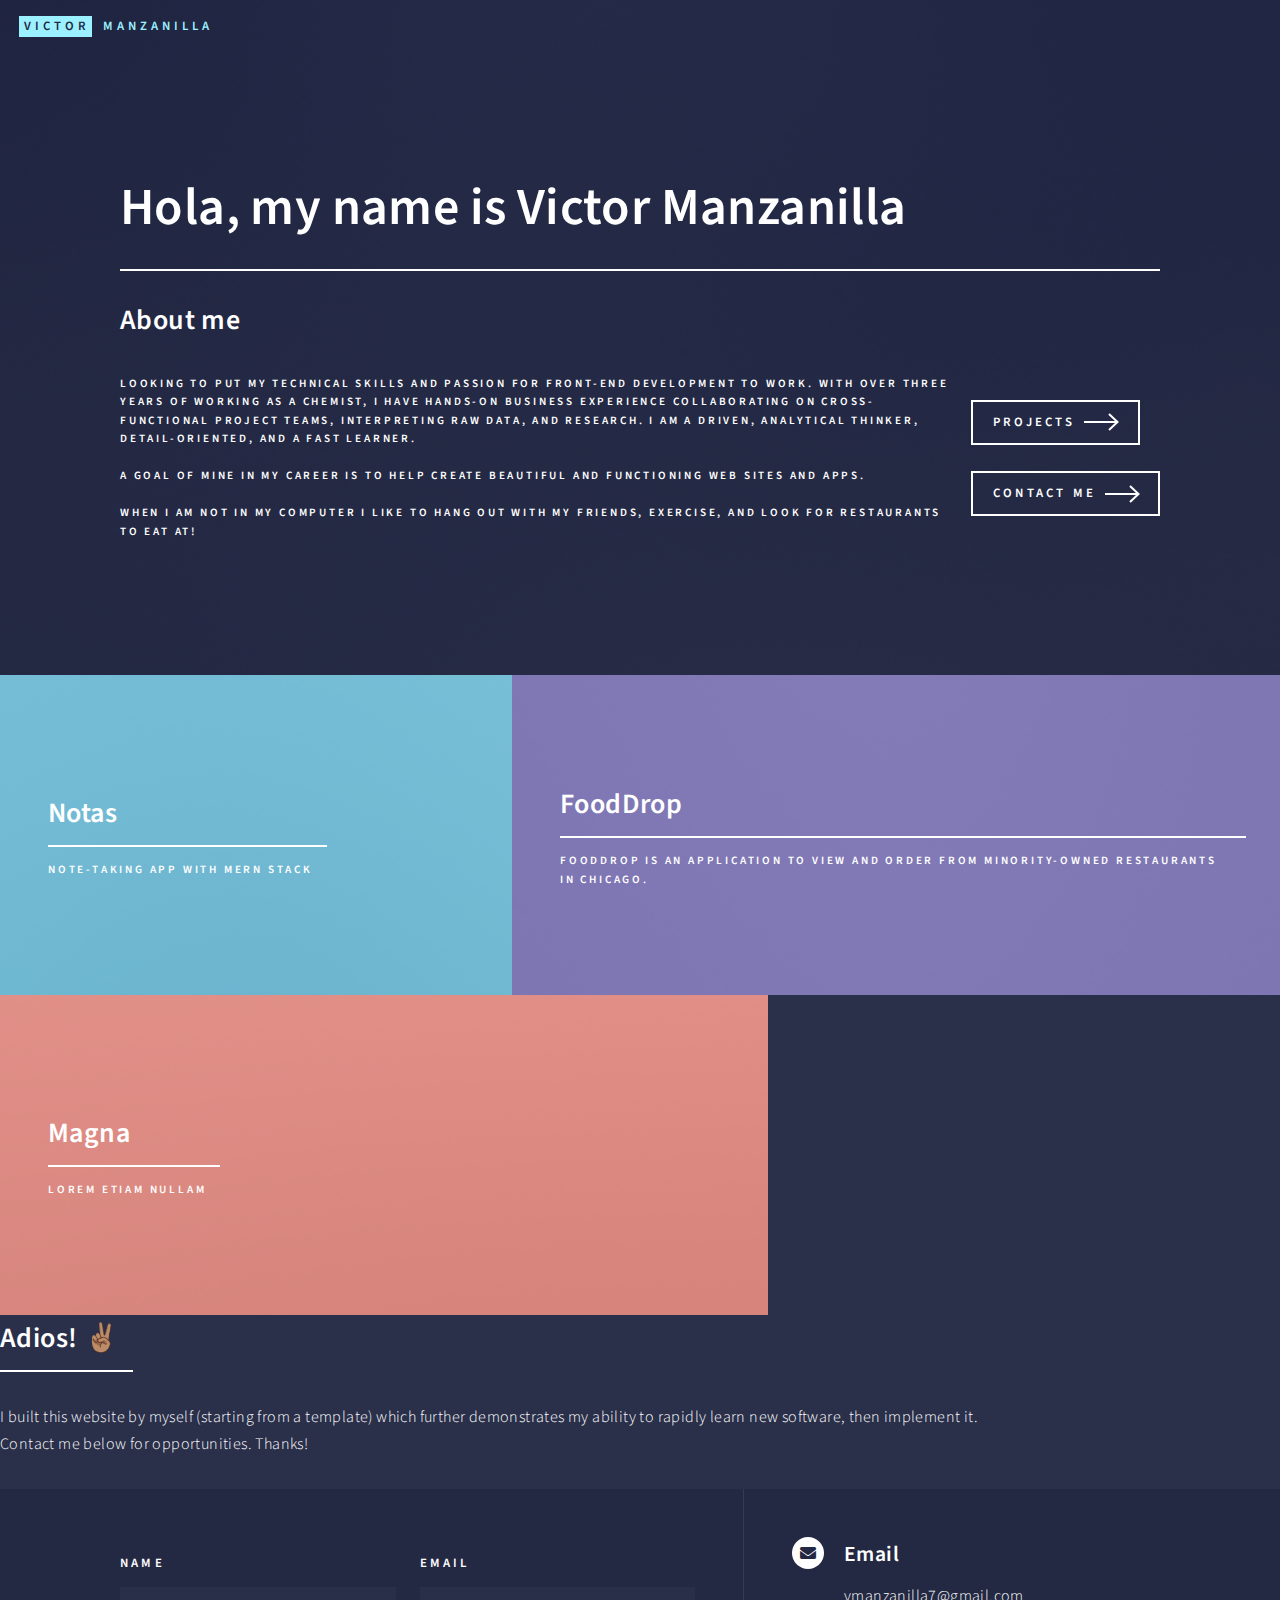
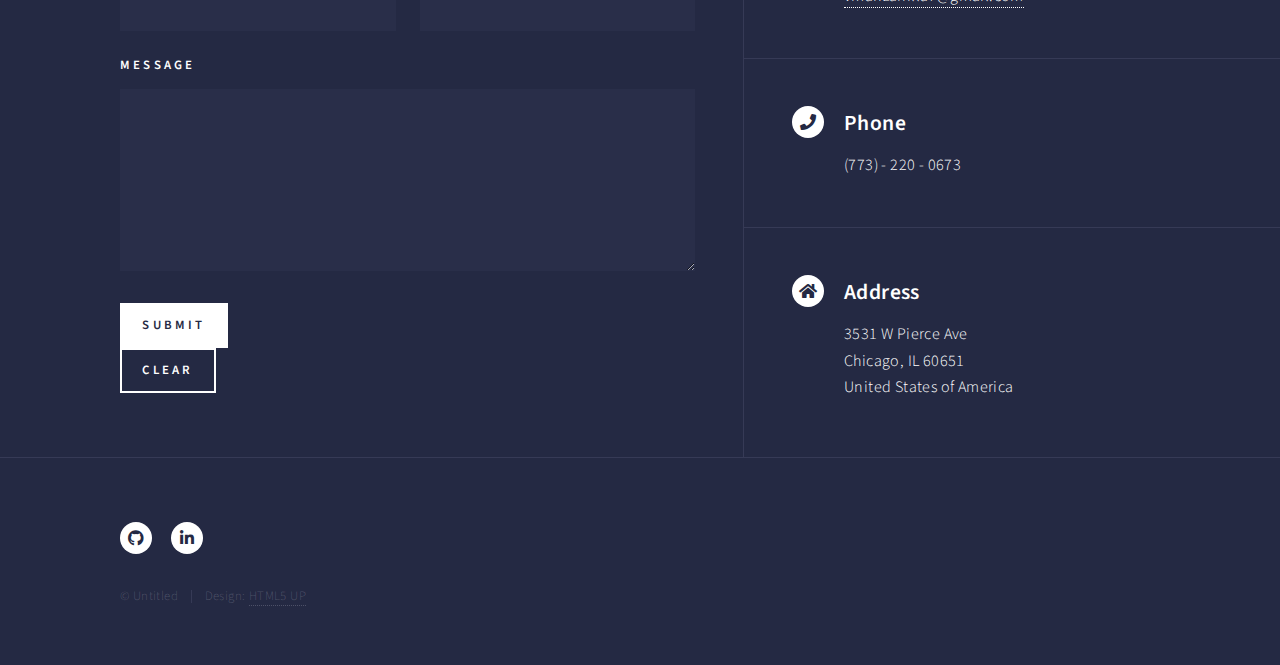
==== commit e25401c6: "testing 2" ====
--- a/index.html
+++ b/index.html
@@ -132,7 +132,7 @@
 					<section id="contact">
 						<div class="inner">
 							<section>
-								<form method="POST" action="mail.php">
+								<form method="post" action="mail.php" autocomplete="off">
 									<div class="fields">
 										<div class="field half">
 											<label for="name">Name</label>
@@ -148,7 +148,7 @@
 										</div>
 									</div>
 									<ul class="actions">
-										<li><input type="submit" value="Send Message" class="primary" /></li>
+										<li><input type="submit" value="submit" class="primary" /></li>
 										<li><input type="reset" value="Clear" /></li>
 									</ul>
 								</form>
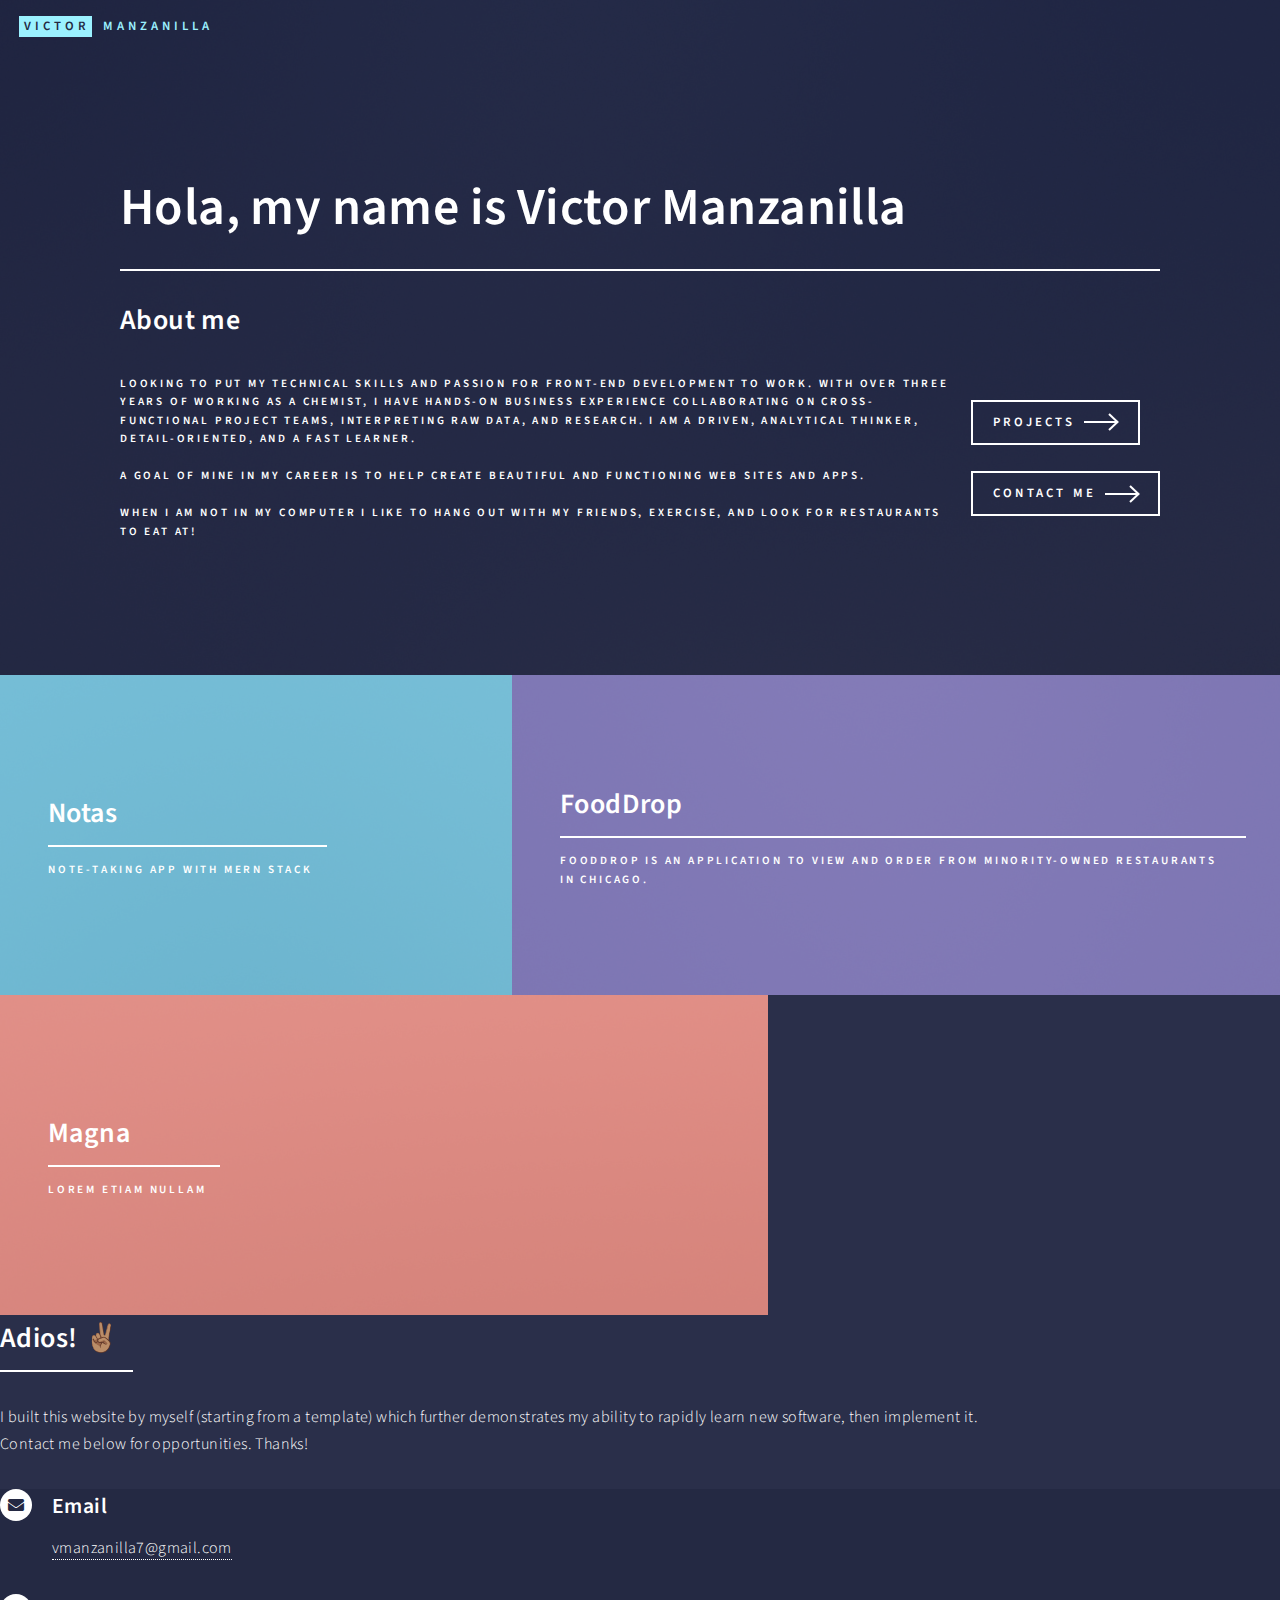
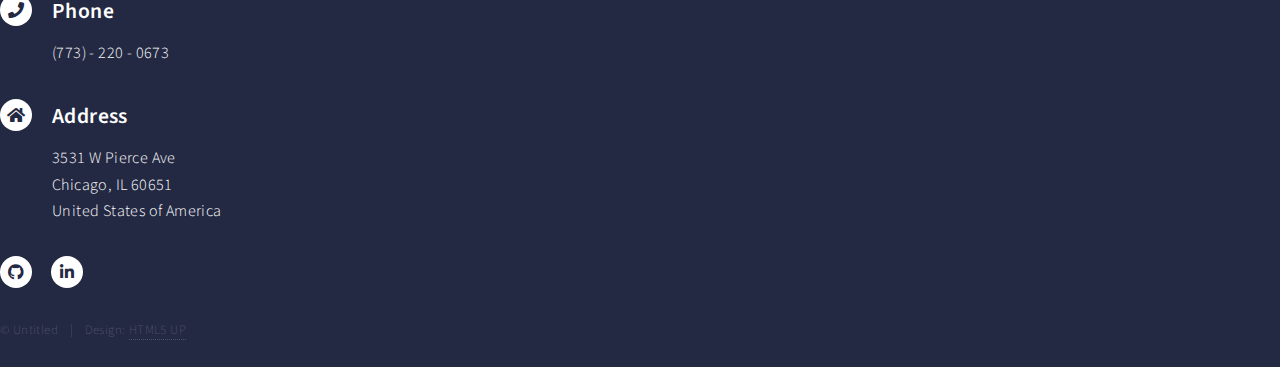
==== commit 73e6d081: "removed contact form for a bit" ====
--- a/index.html
+++ b/index.html
@@ -129,7 +129,7 @@
 					</div>
 
 				<!-- Contact -->
-					<section id="contact">
+					<!-- <section id="contact">
 						<div class="inner">
 							<section>
 								<form method="post" action="mail.php" autocomplete="off">
@@ -152,9 +152,9 @@
 										<li><input type="reset" value="Clear" /></li>
 									</ul>
 								</form>
-							</section>
-
-							<section class="split">
+							</section> -->
+
+							 <section class="split">
 								<section>
 									<div class="contact-method">
 										<span class="icon solid alt fa-envelope"></span>
@@ -180,7 +180,7 @@
 								</section>
 							</section>
 						</div>
-					</section>
+					</section> 
 
 				<!-- Footer -->
 					<footer id="footer">
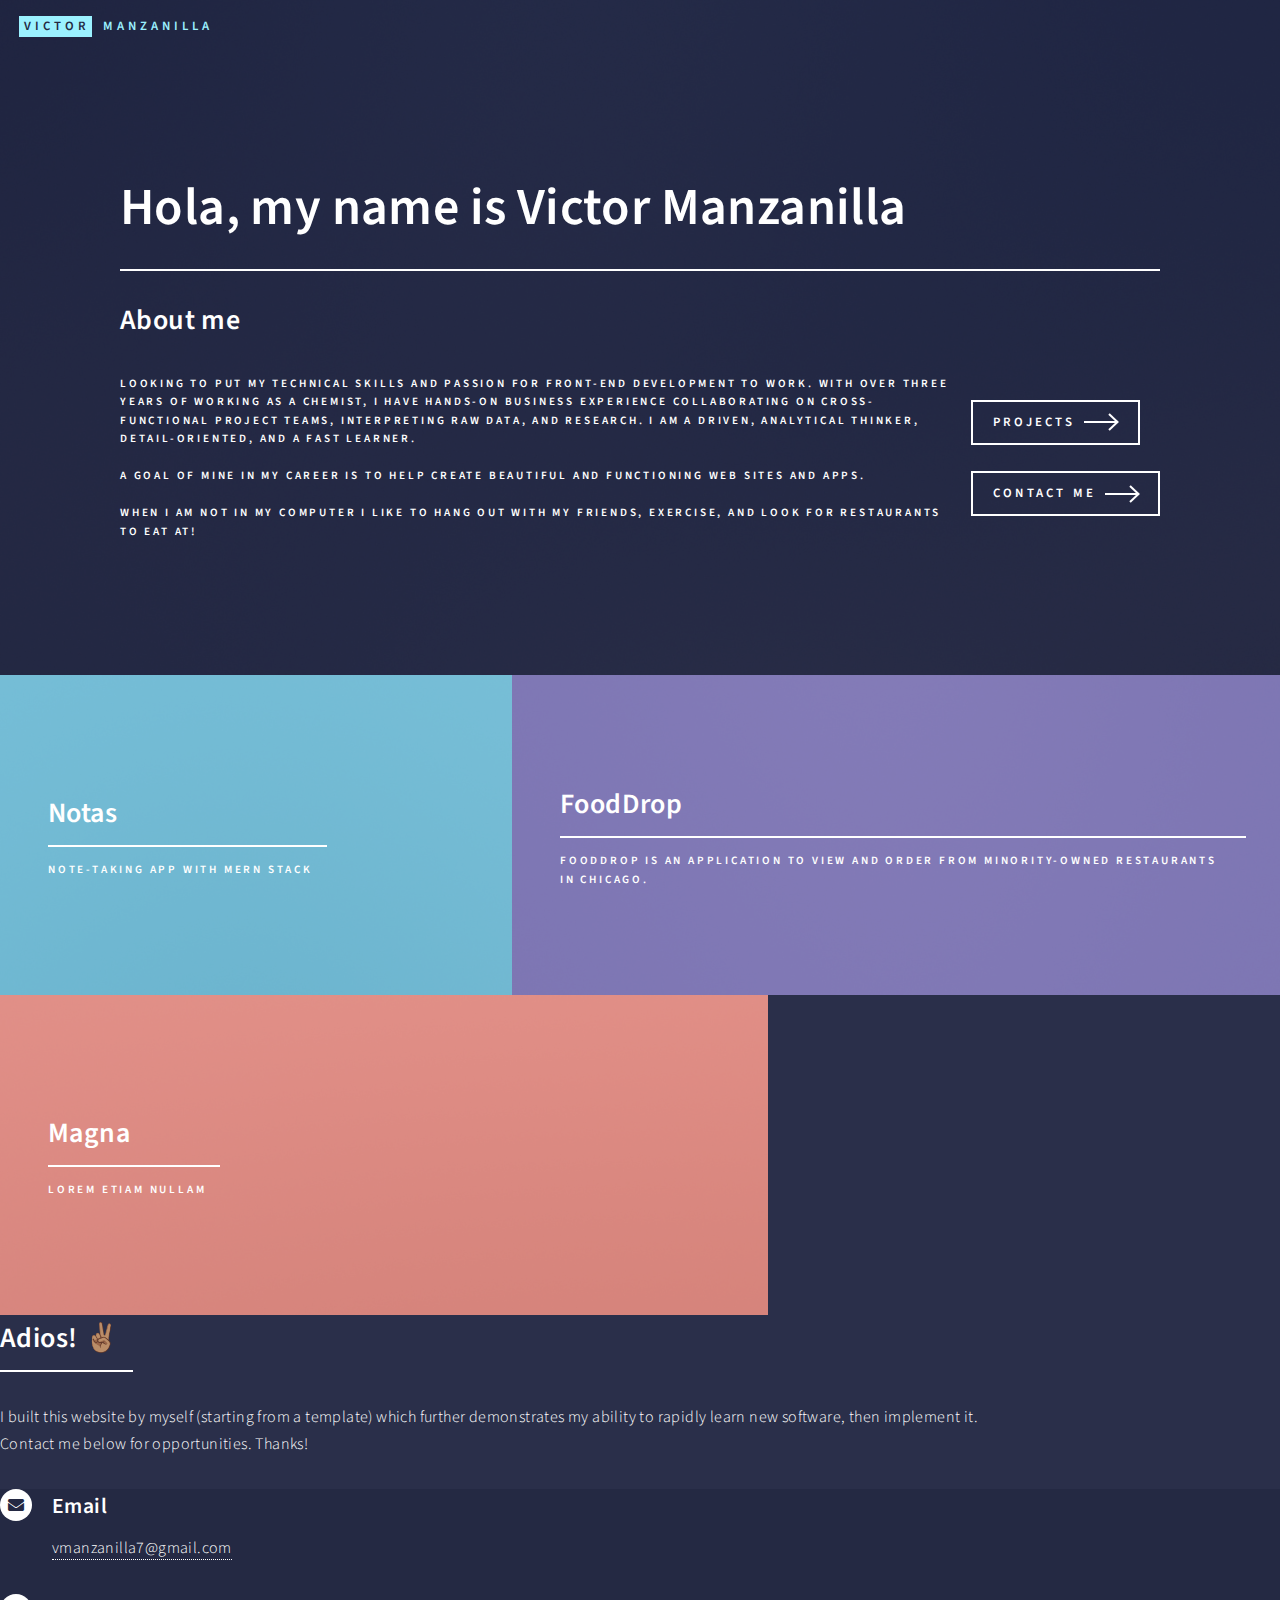
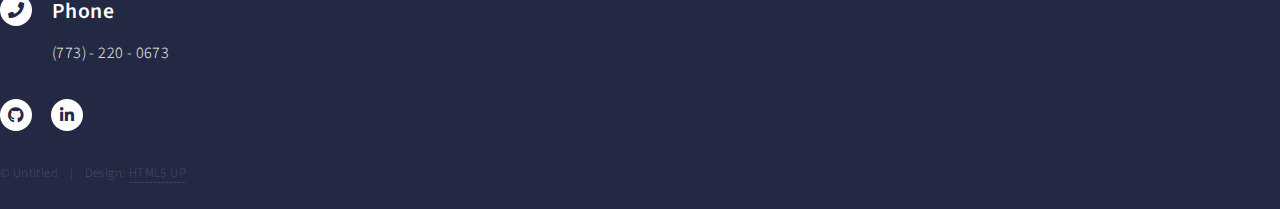
==== commit 6e47daa3: "editing" ====
--- a/index.html
+++ b/index.html
@@ -169,7 +169,7 @@
 										<span>(773) - 220 - 0673</span>
 									</div>
 								</section>
-								<section>
+								<!-- <section>
 									<div class="contact-method">
 										<span class="icon solid alt fa-home"></span>
 										<h3>Address</h3>
@@ -177,7 +177,7 @@
 										Chicago, IL 60651<br />
 										United States of America</span>
 									</div>
-								</section>
+								</section> -->
 							</section>
 						</div>
 					</section> 
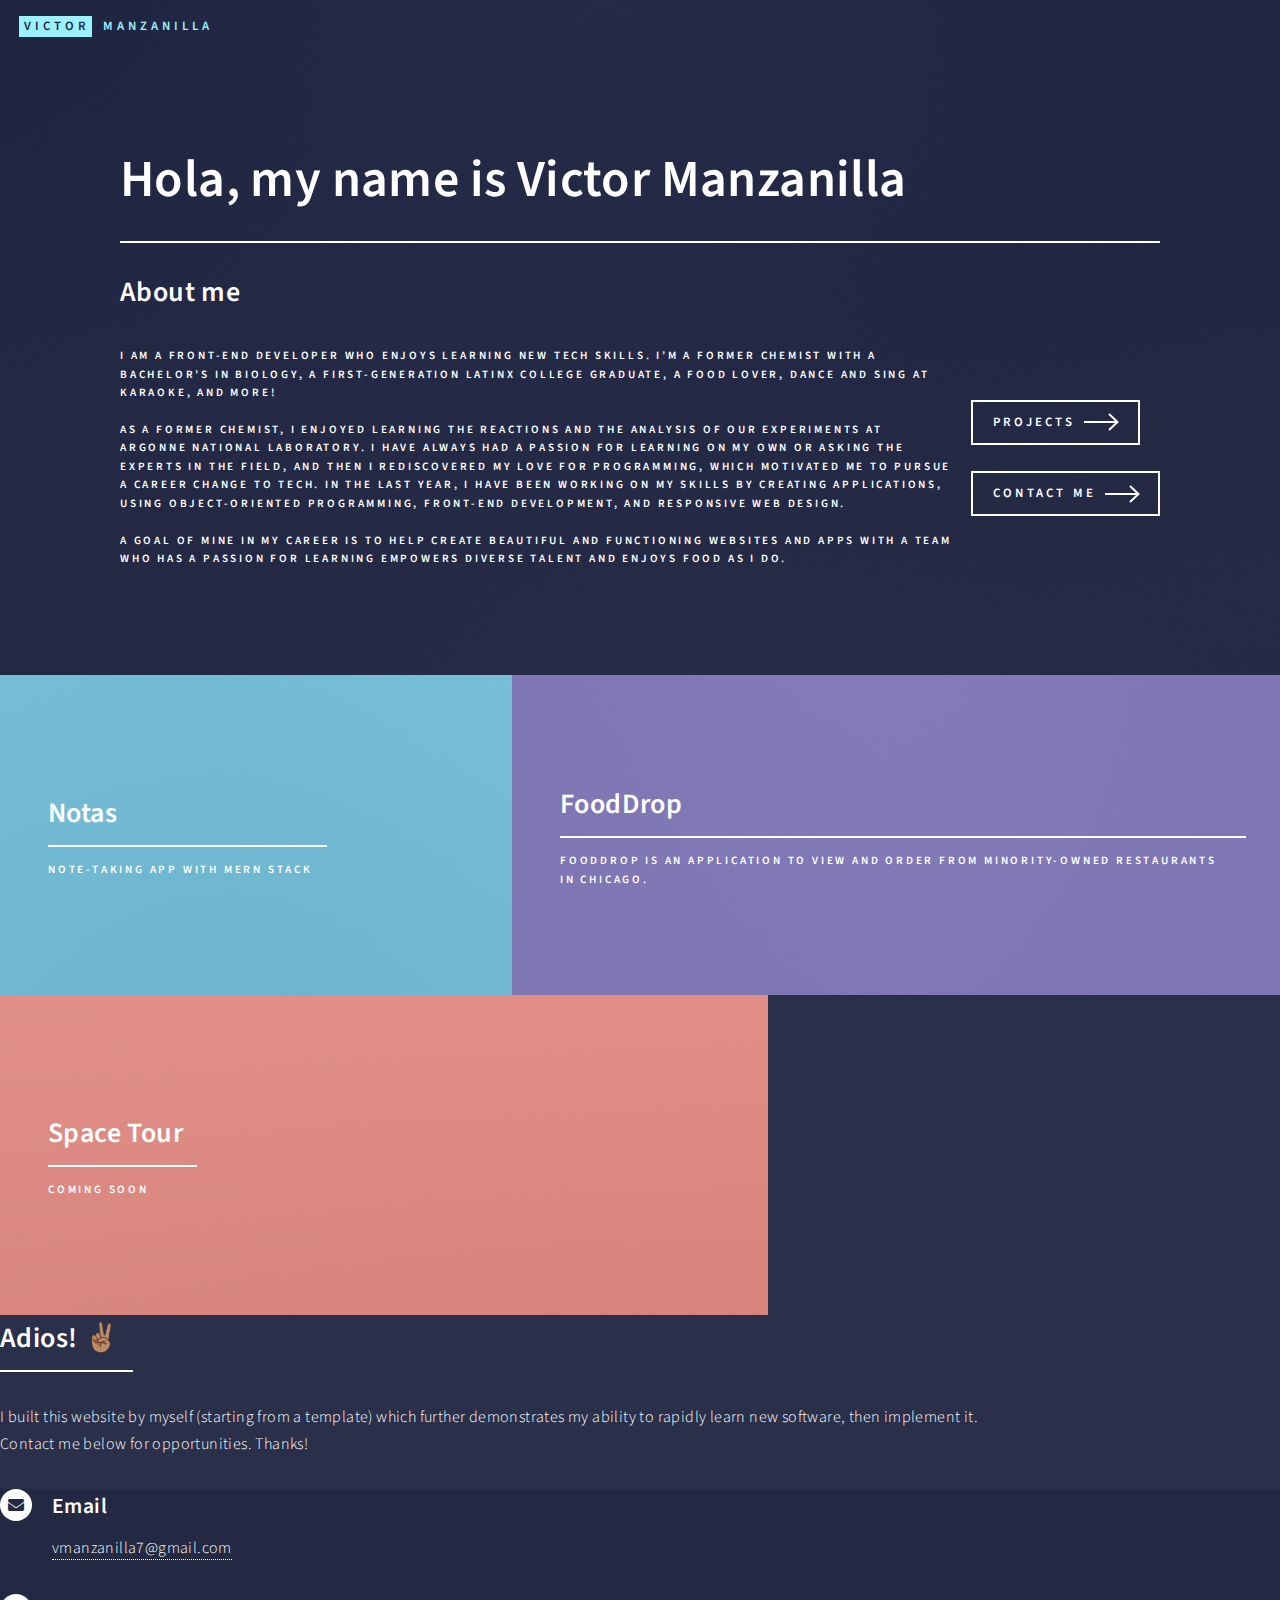
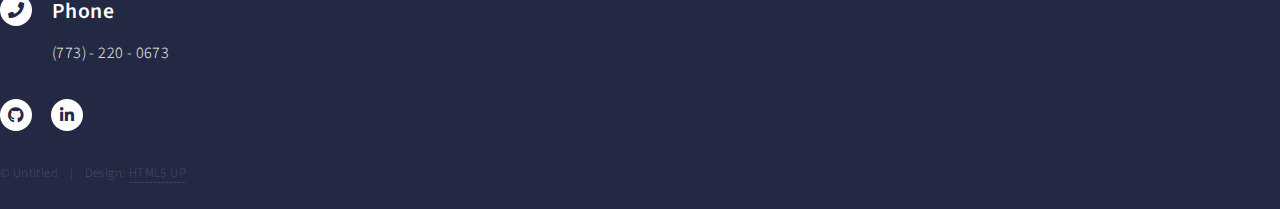
==== commit e0614c38: "updating about me and third project announcement" ====
--- a/index.html
+++ b/index.html
@@ -32,13 +32,13 @@
 								<h2> About me</h2>
 							</header>
 							<div class="content">
-								<p>Looking to put my technical skills and passion for Front-End Development to work. With over three years of working as a chemist, I have hands-on business experience collaborating on cross-functional project teams, interpreting raw data, and research. I am a driven, analytical thinker, detail-oriented, and a fast learner.
+								<p>I am a Front-end developer who enjoys learning new tech skills. I’m a former chemist with a Bachelor’s in Biology, a first-generation Latinx college graduate, a food lover,  dance and sing at karaoke, and more!
 								<br/>
 								<br/> 
-								A goal of mine in my career is to help create beautiful and functioning web sites and apps.
+								As a former chemist, I enjoyed learning the reactions and the analysis of our experiments at Argonne National Laboratory. I have always had a passion for learning on my own or asking the experts in the field, and then I rediscovered my love for programming, which motivated me to pursue a career change to tech. In the last year, I have been working on my skills by creating applications, using object-oriented programming, front-end development, and responsive web design.
 								<br/>
 								<br/>
-								When I am not in my computer I like to hang out with my friends, exercise, and look for restaurants to eat at!
+								A goal of mine in my career is to help create beautiful and functioning websites and apps with a team who has a passion for learning empowers diverse talent and enjoys food as I do.
 								</p>
 									
 								<ul class="actions">
@@ -80,8 +80,8 @@
 										<img src="images/pic03.jpg" alt="" />
 									</span>
 									<header class="major">
-										<h3><a href="landing.html" class="link">Magna</a></h3>
-										<p>Lorem etiam nullam</p>
+										<h3><a href="landing.html" class="link">Space Tour </a></h3>
+										<p>coming soon</p>
 									</header>
 								</article>
 
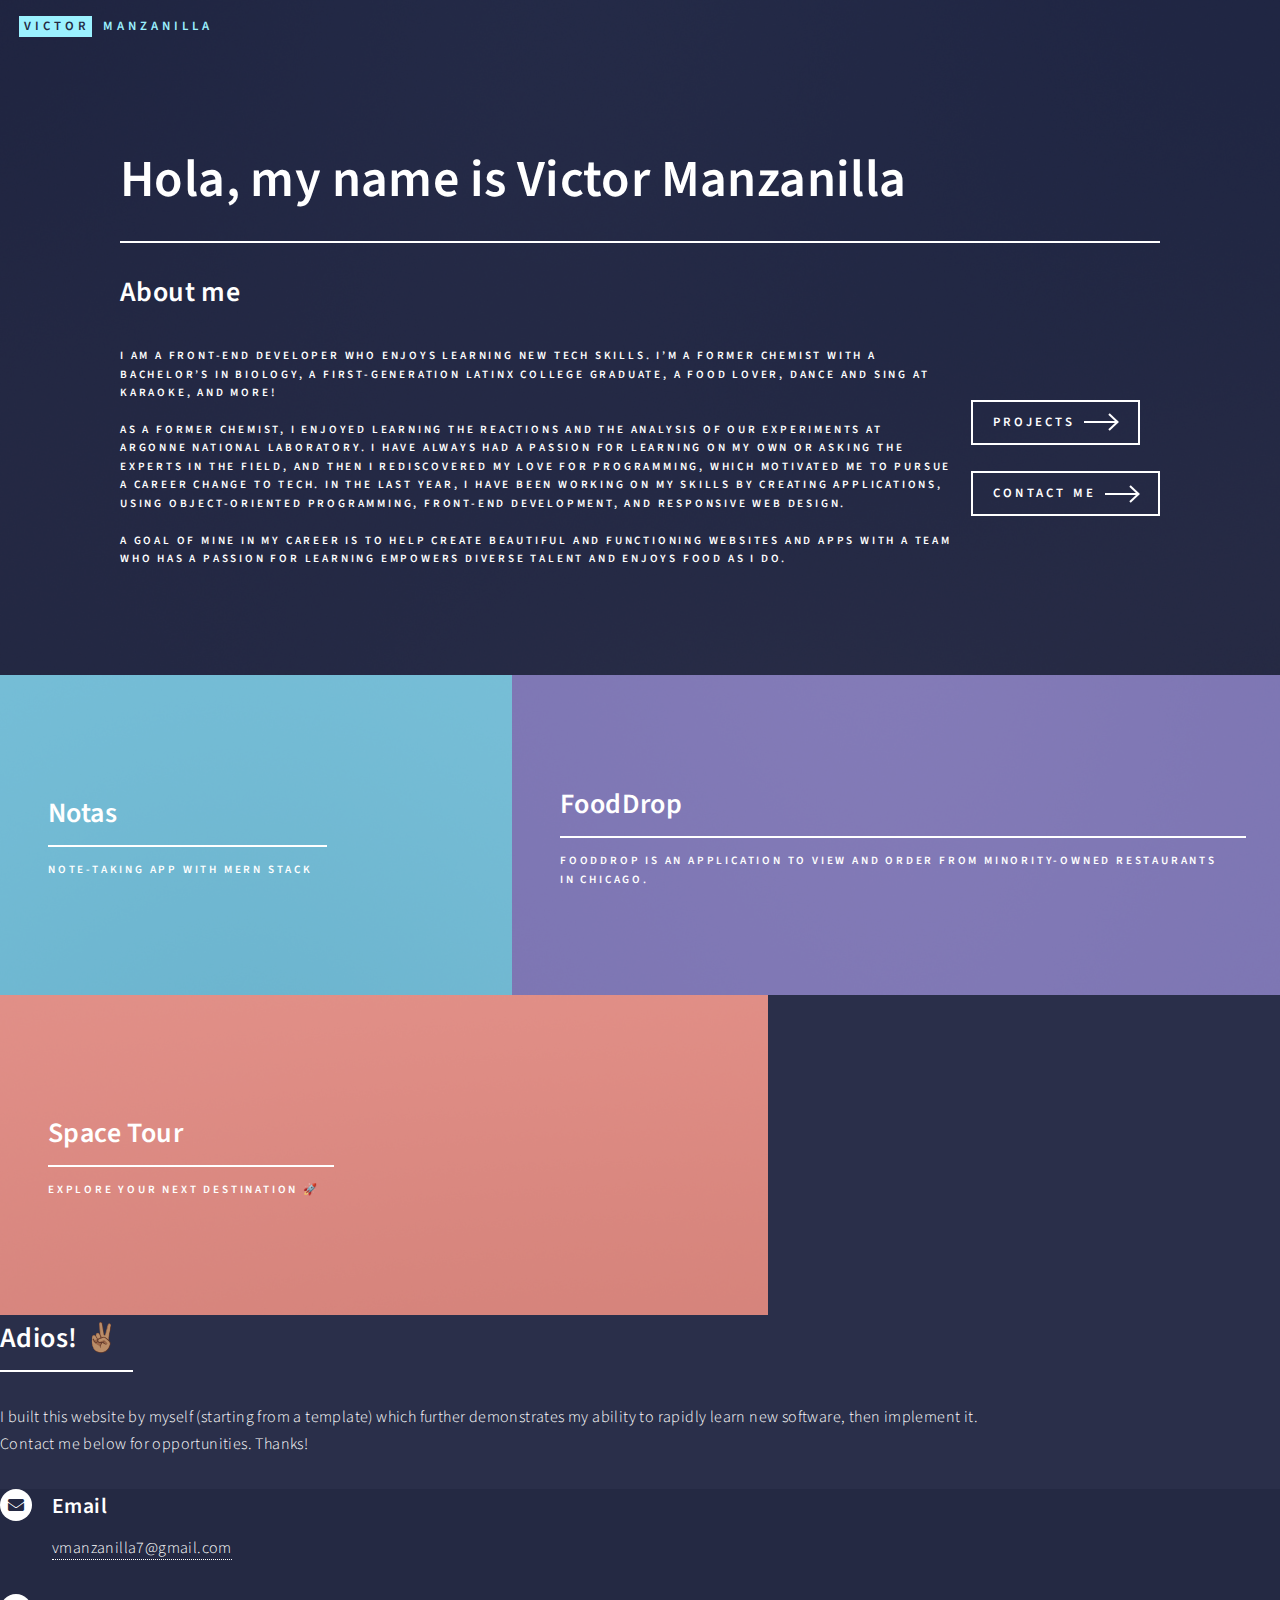
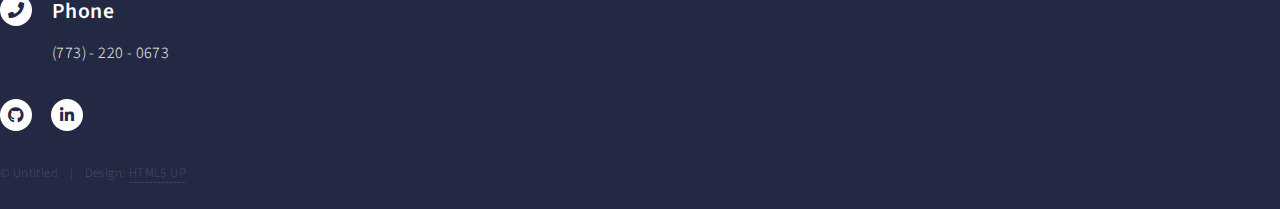
==== commit e0a5879e: "deleted php and thankyou html" ====
--- a/index.html
+++ b/index.html
@@ -80,8 +80,8 @@
 										<img src="images/pic03.jpg" alt="" />
 									</span>
 									<header class="major">
-										<h3><a href="landing.html" class="link">Space Tour </a></h3>
-										<p>coming soon</p>
+										<h3><a href="spacetour.html" class="link">Space Tour </a></h3>
+										<p>Explore your next destination 🚀</p>
 									</header>
 								</article>
 
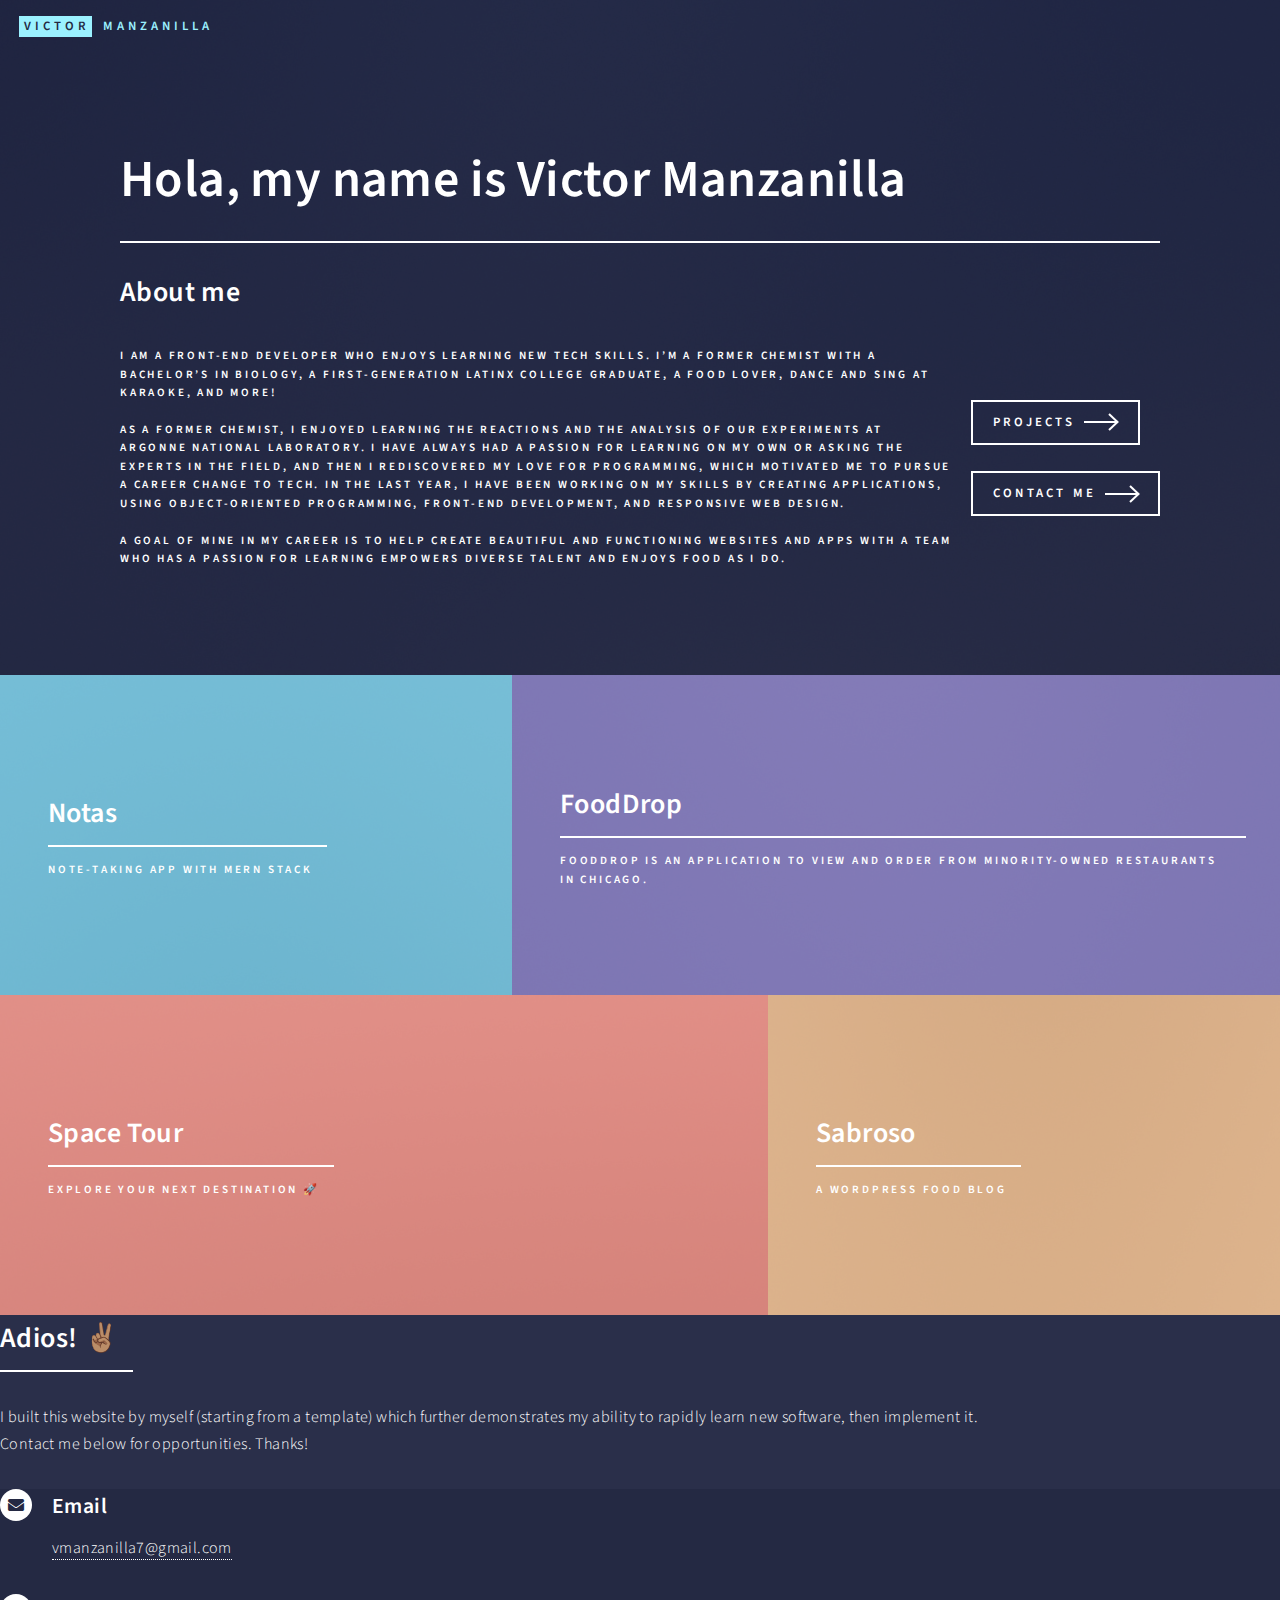
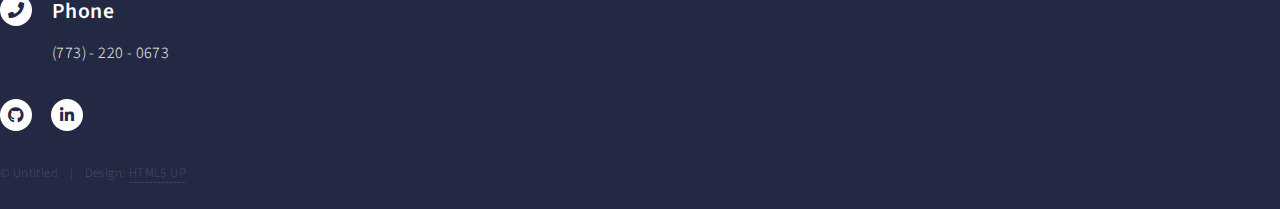
==== commit 5ee58b5b: "wordpress project" ====
--- a/index.html
+++ b/index.html
@@ -85,16 +85,16 @@
 									</header>
 								</article>
 
+								<article>
+									<span class="image">
+										<img src="images/pic04.jpg" alt="" />
+									</span>
+									<header class="major">
+										<h3><a href="sabroso.html" class="link">Sabroso</a></h3>
+										<p>A Wordpress food blog</p>
+									</header>
+								</article>
 								<!-- <article>
-									<span class="image">
-										<img src="images/pic04.jpg" alt="" />
-									</span>
-									<header class="major">
-										<h3><a href="landing.html" class="link">Ipsum</a></h3>
-										<p>Nisl sed aliquam</p>
-									</header>
-								</article>
-								<article>
 									<span class="image">
 										<img src="images/pic05.jpg" alt="" />
 									</span>
